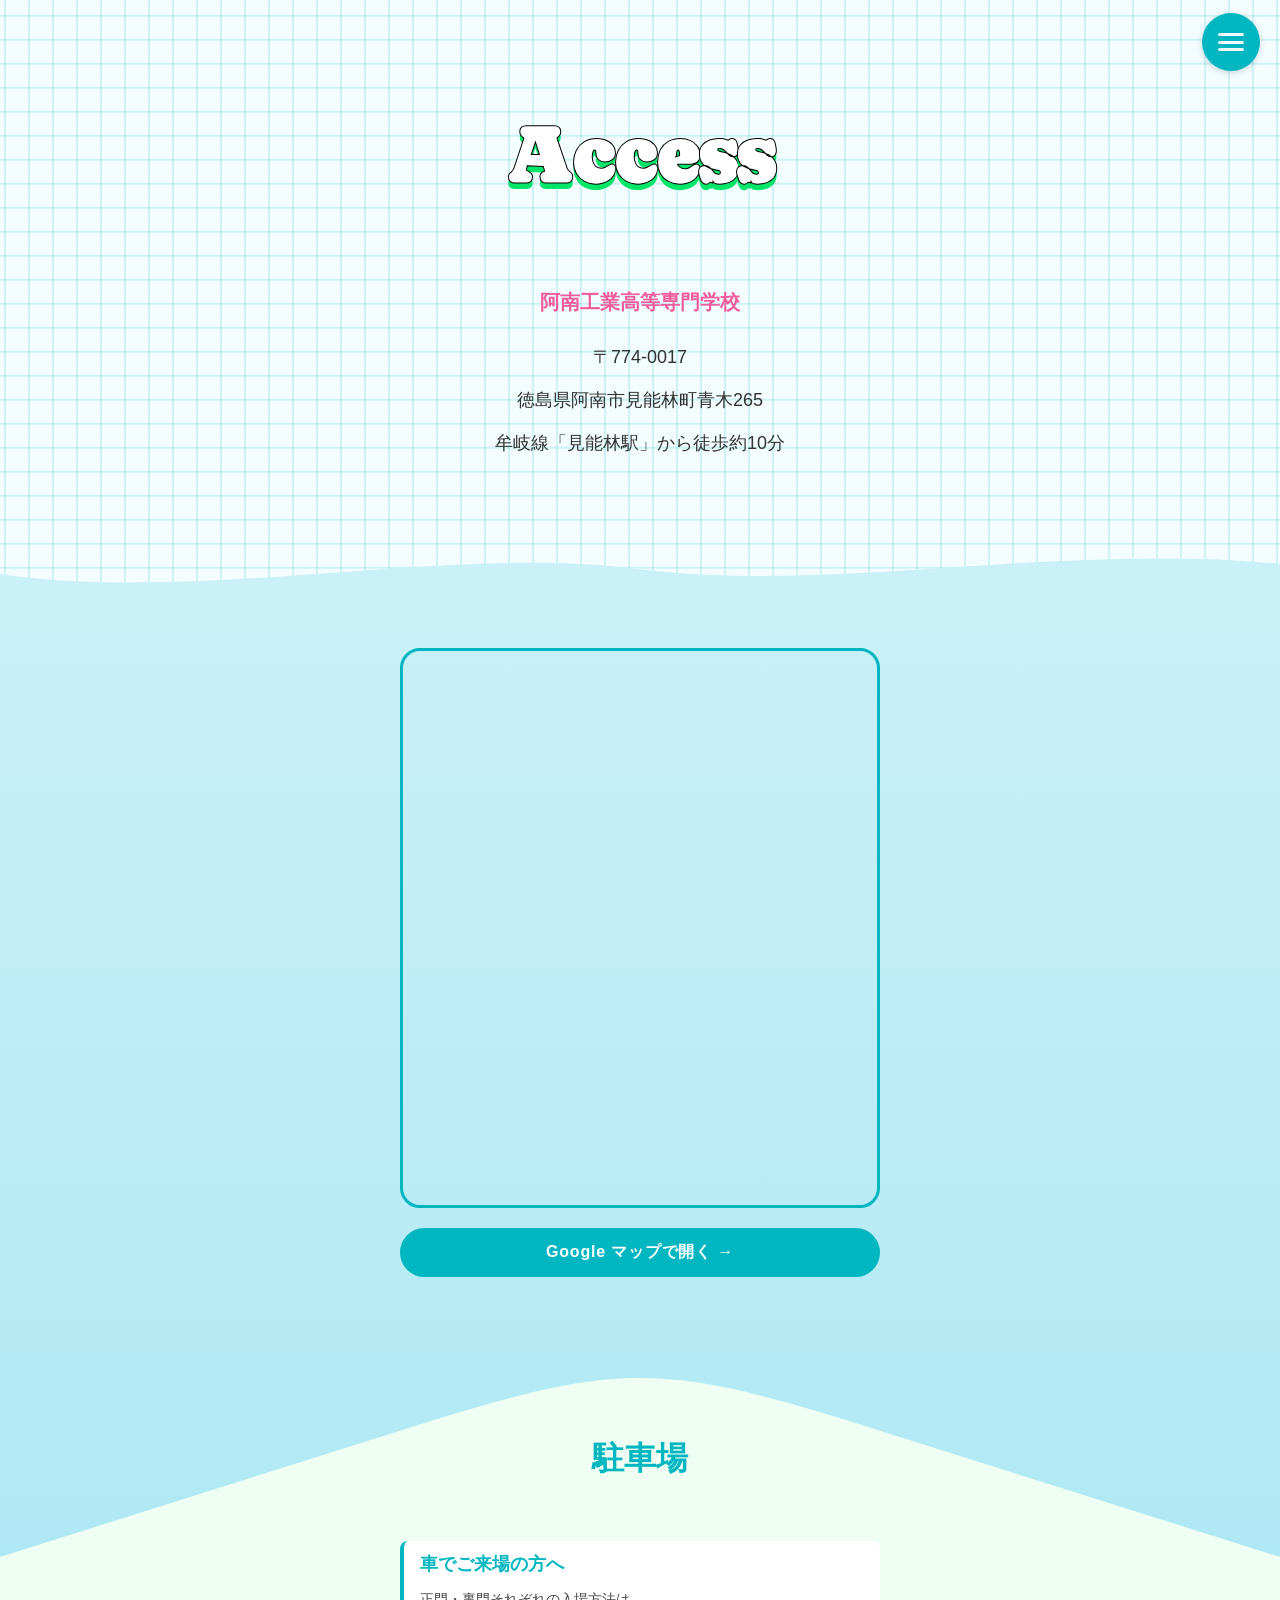
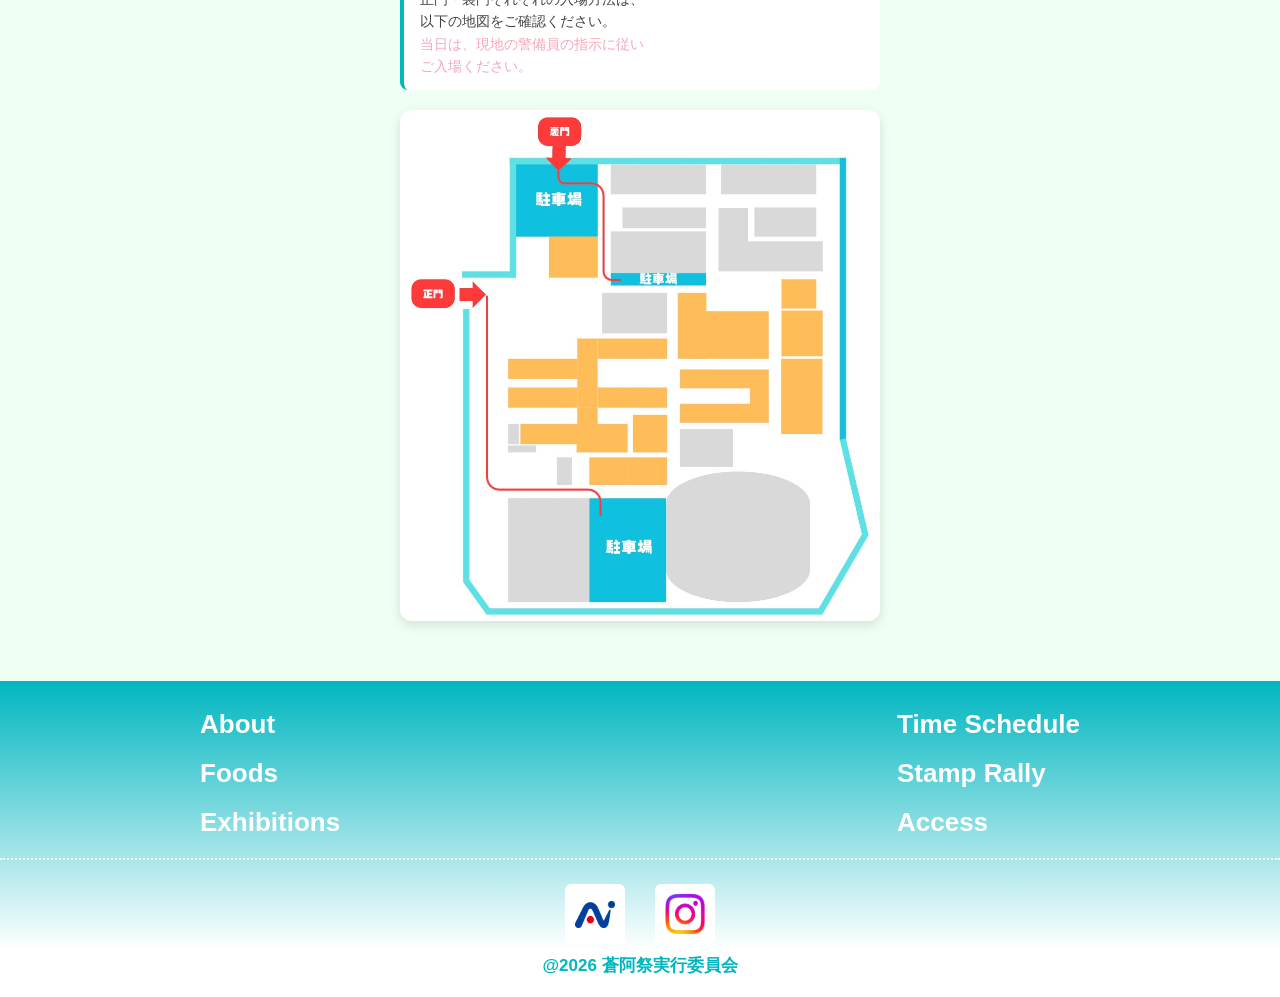
==== access.html @ f7ce31fc "「駐車場」の文字の下にある資格の位置を調整" ====
<DOCTYPE html>
    <html>

    <head>
        <meta charset="UTF-8">
        <meta name="viewport" content="width=device-width, initial-scale=1.0">
        <link rel="icon" href="images/favicon.ico" type="image/x-icon">
        <title>蒼阿祭2026</title>

        <meta property="og:title" content="蒼阿祭2026">
        <meta name="keywords" content="蒼阿祭, 蒼阿祭2026, そうあさい, そうあさい２０２６, Souasai,souasai2026,阿南高専文化祭,阿南高専高専祭">
        <meta name="description" content="蒼阿祭2026の公式ウェブサイト。イベントスケジュール、展示、模擬店の情報はこちら。">
        <link rel="stylesheet" href="style/main.css">
        <link rel="stylesheet" href="style/menu.css">
        <link rel="stylesheet" href="style/footer.css">
        <link rel="stylesheet" href="style/stamprally.css">

        <link rel="preconnect" href="https://fonts.googleapis.com">
        <link rel="preconnect" href="https://fonts.gstatic.com" crossorigin>
        <link href="https://fonts.googleapis.com/css2?family=Caprasimo&display=swap" rel="stylesheet">

        <link href="https://fonts.googleapis.com/css2?family=Caprasimo&display=swap" rel="stylesheet">

        <style>
            h1 {
                font-family: "Caprasimo", serif;
                font-size: 80px;
                color: #fff;
                -webkit-text-stroke: 1px #000;
                text-stroke: 1px #151515;
                text-shadow: 0 6px 0 #00E668;
                margin-top: 110px;
                /* 追加:固定ヘッダー(84px)の下に余白を作る */
                text-align: center;
                /* 追加:文字を中央揃えに */
            }

            @media (max-width: 768px) {
                h1 {
                    font-size: 50px;
                    /* スマホ用にフォントサイズを調整 */
                }
            }

            /* ===== アクセスセクション ===== */
            .access-section {
                max-width: 480px;
                margin: 0 auto 8px;
                padding: 0 16px;
                display: flex;
                flex-direction: column;
                align-items: stretch;
                gap: 20px;
            }

            /* info-cardの独自max-widthを上書き */
            .access-section .info-card {
                max-width: 100%;
                width: 100%;
                box-sizing: border-box;
            }

            .access-map-wrap {
                margin-top: 16px;
                width: 100%;
                height: 560px;
                border-radius: 20px;
                overflow: hidden;
                border: 3px solid #00B6C0;
                box-sizing: border-box;
            }

            .access-map-wrap iframe {
                display: block;
            }

            .access-map-btn {
                display: block;
                width: 100%;
                box-sizing: border-box;
                background: #00B6C0;
                color: #fff;
                font-weight: 700;
                font-size: 16px;
                padding: 14px 28px;
                border-radius: 999px;
                text-decoration: none;
                letter-spacing: 0.05em;
                text-align: center;
                transition: background 0.2s;
            }

            .access-map-btn:hover {
                background: #009aa3;
            }

            @media (max-width: 768px) {
                .access-map-wrap {
                margin-top: 16px;
                    height: 440px;
                }
                .access-section {
                    margin-bottom: 8px;
                }
                .access-wave-top {
                    top: -90px;
                    height: 120px;
                }
            }

            /* ===== 地図エリア 波＋背景セクション ===== */
            .access-map-section {
                position: relative;
                width: 100vw;
                margin-left: calc(50% - 50vw);
                margin-right: calc(50% - 50vw);
                background: linear-gradient(to bottom, #caf0f8, #ade8f4);
                padding: 28px 16px 300px;
                box-sizing: border-box;
            }

            .access-wave-top {
                position: absolute;
                top: -90px;
                left: 0;
                width: 100%;
                height: 120px;
                display: block;
            }

            .access-map-inner {
                max-width: 480px;
                margin: 0 auto;
                display: flex;
                flex-direction: column;
                gap: 20px;
                position: relative;
                z-index: 5;
                padding-bottom: 40px;
            }
            /* ===== 駐車場 山型セパレーター ===== */
            .access-parking-mountain {
                position: relative;
                margin-top: -300px;
                width: 100vw;
                margin-left: calc(50% - 50vw);
                margin-right: calc(50% - 50vw);
                height: 300px;
                z-index: 3;
                pointer-events: none;
            }
            .access-parking-mountain svg {
                width: 100%;
                height: 100%;
                display: block;
                position: relative;
                z-index: 1;
            }

            /* ===== 駐車場 背景エリア ===== */
            .access-parking-bg {
                position: relative;
                z-index: 4;
                width: 100vw;
                margin-left: calc(50% - 50vw);
                margin-right: calc(50% - 50vw);
                background: #f0fff4;
                margin-top: 0;
                padding: 0 16px 60px;
                box-sizing: border-box;
            }
            .access-parking-inner {
                max-width: 480px;
                margin: 0 auto;
                padding-top: 20px;
            }

            .parking-desc {
                background: #fff;
                border-left: 4px solid #00b6c0;
                border-radius: 8px;
                padding: 12px 16px;
                margin-bottom: 20px;
            }
            .parking-desc-lead {
                font-size: 18px;
                font-weight: 700;
                color: #00b6c0;
                margin: 0 0 12px;
                line-height: 1.3;
            }
            .parking-desc-body {
                font-size: 14px;
                color: #444;
                margin: 0;
                line-height: 1.6;
            }
            .parking-desc-notice {
                color: #f4a7b9;
            }
        </style>

    </head>

    <body class="dots grid">

        <header class="site-header" id="siteHeader">
            <div class="logo">Menu</div>
            <button class="hamburger-btn" id="menuBtn" aria-label="メニューを開く" aria-expanded="false">
                <span class="hamburger-icon">
                    <span></span><span></span><span></span>
                </span>
            </button>
        </header>

        <div class="menu-overlay" id="menuOverlay">
            <nav class="menu-list">
                <ul>
                    <li><a href="index.html">トップ</a></li>
                    <li><a href="index.html#about">蒼阿祭について</a></li>
                    <li><a href="food.html">売店</a></li>
                    <li><a href="exhibitions.html">展示・校内マップ</a></li>
                    <li><a href="timeschedule.html">タイムスケジュール</a></li>
                    <li><a href="stamprally.html">スタンプラリー</a></li>
                    <li><a href="access.html">交通アクセス</a></li>
                </ul>
            </nav>

            <div class="contact-card">
                <p class="contact-title">contact</p>
                <p class="contact-label">総務課連絡先:</p>
                <p class="contact-value">0884-23-7100</p>
                <p class="contact-label">住所：〒774-0017</p>
                <p class="contact-value">徳島県阿南市見能林町青木265</p>
            </div>
        </div>

        <h1>Access</h1>

        <section class="access-section">

            <div class="info-card">
                <div class="info-card-badge" style="font-size:20px;">阿南工業高等専門学校</div>
                <p class="info-card-text">
                    〒774-0017<br>
                    徳島県阿南市見能林町青木265<br>
                    牟岐線「見能林駅」から徒歩約10分
                </p>
            </div>

        </section>

        <div class="access-map-section">
            <svg class="access-wave-top" viewBox="0 0 375 120" preserveAspectRatio="none" aria-hidden="true" xmlns="http://www.w3.org/2000/svg">
                <!-- section 上端(y=90)以降を確実に埋める solid rect -->
                <rect x="0" y="88" width="375" height="32" fill="#caf0f8"/>
                <!-- 大きい波 -->
                <path d="M0,60 C60,90 130,30 187,55 C244,80 310,28 375,50 L375,120 L0,120 Z" fill="#caf0f8"/>
                <!-- 小さい奥の波（同系色で継ぎ目なし） -->
                <path d="M0,75 C80,55 160,85 230,68 C295,52 340,78 375,65 L375,120 L0,120 Z" fill="#caf0f8"/>
            </svg>
            <div class="access-map-inner">
                <div class="access-map-wrap">
                    <iframe
                        src="https://maps.google.com/maps?q=%E9%98%BF%E5%8D%97%E5%B7%A5%E6%A5%AD%E9%AB%98%E7%AD%89%E5%B0%82%E9%96%80%E5%AD%A6%E6%A0%A1&hl=ja&z=15&output=embed"
                        width="100%"
                        height="100%"
                        style="border:0;"
                        allowfullscreen=""
                        loading="lazy"
                        referrerpolicy="no-referrer-when-downgrade"
                        title="阿南工業高等専門学校 地図">
                    </iframe>
                </div>

                <a href="https://maps.google.com/maps?q=阿南工業高等専門学校"
                   target="_blank"
                   rel="noopener noreferrer"
                   class="access-map-btn">
                    Google マップで開く →
                </a>

            </div>
        </div>

        <!-- 山型セパレーター -->
        <div class="access-parking-mountain">
            <svg viewBox="0 0 375 300" preserveAspectRatio="none" xmlns="http://www.w3.org/2000/svg">
                <!-- 山の両サイドを青で塗り（青セクションの終わりをコーナーに合わせる） -->
                <!-- 緑の山 -->
                <path d="M0,240 L130,100 C180,48 195,48 245,100 L375,240 L375,300 L0,300 Z" fill="#f0fff4"/>
            </svg>
        </div>

        <!-- 駐車場マップエリア -->
        <div class="access-parking-bg">
            <div class="access-parking-inner">
                <h2 class="access-section-title" style="color:#00B6C0; margin-bottom:60px; font-size:2rem; font-weight:800; text-align:center; position:relative; margin-top:-200px;">駐車場</h2>
                <div class="parking-desc"><p class="parking-desc-lead">車でご来場の方へ</p><p class="parking-desc-body">正門・裏門それぞれの入場方法は、<br>以下の地図をご確認ください。<br><span class="parking-desc-notice">当日は、現地の警備員の指示に従い<br>ご入場ください。</span></p></div>
                <img src="images/maps/parking.svg" alt="駐車場"
                     style="width:100%; border-radius:12px; display:block; margin-top:4px; box-shadow: 0 4px 12px rgba(0,0,0,0.12);">
            </div>
        </div>


        <footer class="site-footer">
            <nav class="footer-links">
                <ul class="footer-links-col">
                    <li><a href="index.html">About</a></li>
                    <li><a href="food.html">Foods</a></li>
                    <li><a href="exhibitions.html">Exhibitions</a></li>
                </ul>
                <ul class="footer-links-col">
                    <li><a href="timeschedule.html">Time schedule</a></li>
                    <li><a href="stamprally.html">Stamp rally</a></li>
                    <li><a href="access.html">Access</a></li>

                </ul>
            </nav>

            <hr class="footer-divider">

            <div class="footer-logo">
                <div class="logo-box">
                    <a href="https://www.anan-nct.ac.jp/" target="_blank" rel="noopener noreferrer">
                        <img src="images/icons/anan-logo.webp" alt="阿南高専ロゴ">
                    </a>
                    <a href="https://www.instagram.com/nit.anancollege/" target="_blank" rel="noopener noreferrer">
                        <img src="images/icons/insta-icon.webp" alt="Instagram">
                    </a>
                </div>
            </div>

            <p class="footer-copyright">@2026 蒼阿祭実行委員会</p>
        </footer>


        <script>
            const menuBtn = document.getElementById('menuBtn');
            const menuOverlay = document.getElementById('menuOverlay');
            const siteHeader = document.getElementById('siteHeader');

            function toggleMenu() {
                const isOpen = menuOverlay.classList.toggle('is-open');
                siteHeader.classList.toggle('is-open', isOpen);
                menuBtn.setAttribute('aria-expanded', isOpen);
                document.body.style.overflow = isOpen ? 'hidden' : '';
            }

            menuBtn.addEventListener('click', toggleMenu);

            // メニュー項目をクリックしたら閉じる
            document.querySelectorAll('.menu-list a').forEach((link) => {
                link.addEventListener('click', () => {
                    if (menuOverlay.classList.contains('is-open')) toggleMenu();
                });
            });
        </script>
        <script src="https://cdnjs.cloudflare.com/ajax/libs/gsap/3.12.5/gsap.min.js"></script>
        <script src="scripts/h1-slide-anim.js"></script>
    </body>

    </html>
---- style/main.css ----
/* 全体フォント（index.htmlより） */
body {
    font-family: "Noto Sans JP", sans-serif;
}

/* ラッパー */
.wrapper {
    display: flex;
    justify-content: center;
    align-items: center;
    min-height: 100vh;
    padding: 0;
    box-sizing: border-box;
    width: 100vw;
}

/* イメージコンテナ */
.image-container {
    position: relative;
    width: 100vw;
    height: 0;
    padding-bottom: 143.90%;
}

.image-container img {
    position: absolute;
    top: 0;
    left: 0;
    width: 100%;
    height: 100%;
    object-fit: contain;
}

/* 背景のドット柄 */
.dots {
    background-color: #f3fdff;
    background-image: repeating-linear-gradient(
        45deg,
        rgba(0,182,192,0.12) 0px,
        rgba(0,182,192,0.12) 1.5px,
        transparent 1.5px,
        transparent 20px
    );
}

/* index.html 専用：グリッド背景 */
.dots.grid {
    background-image:
        linear-gradient(rgba(0,182,192,0.15) 2px, transparent 2px),
        linear-gradient(90deg, rgba(0,182,192,0.15) 2px, transparent 2px);
    background-size: 24px 24px;
    background-position: center center;
}

/* ===== ヒーローセクション（main2.cssより） ===== */
.hero {
    width: 100%;
    padding: 0;
}

.hero-card {
    width: 100%;
    margin: 0;
    overflow: hidden;
    background: #fff;
}

.hero-image {
    background: #f7f7f7;
    line-height: 0;
}

.hero-image img {
    display: block;
    width: 100%;
    height: auto;
    object-fit: contain;
    margin: 0 auto;
}

/* ===== 流れる文字（main2.cssより） ===== */
.ticker {
    overflow: hidden;
    color: #fff;
    background: #00b6c0;
    font-weight: 700;
    line-height: 1.4;
    white-space: nowrap;
}

.ticker-track {
    display: flex;
    width: max-content;
    animation: ticker-scroll 24s linear infinite;
}

.ticker-track span {
    display: block;
    padding: 12px 3rem;
}

@keyframes ticker-scroll {
    from {
        transform: translateX(0);
    }

    to {
        transform: translateX(-50%);
    }
}

@media (max-width: 768px) {
    .ticker-track span {
        font-size: 0.5rem;
        padding: 10px 2rem;
    }
}

@media (prefers-reduced-motion: reduce) {
    .ticker-track {
        animation: none;
    }
}

/* ===== 黄色いスペース（index.htmlより） ===== */
.about-section {
    width: 480px;
    max-width: 100%;
    margin: 28px auto 0;
    background-color: #F5C800;
    border-radius: 50% 50% 0 0 / 200px 200px 0 0;
    padding: 100px 24px 40px;
    text-align: center;
    box-sizing: border-box;
}

.about-heading {
    font-size: 40px;
    font-weight: 800;
    /* ExtraBold */
    color: #1B3BCD;
    margin: 0 0 20px;
}

.about-sub {
    font-size: 16px;
    font-weight: bold;
    line-height: 1.8;
    margin: 0 0 20px;
}

.about-body {
    font-size: 14px;
    line-height: 1.9;
    text-align: center;
    margin: 0 0 24px;
}

.about-img img {
    width: 100%;
    max-width: 400px;
    border-radius: 8px;
    margin-bottom: 24px;
}

.download-link {
    display: block;
    font-size: 16px;
    font-weight: bold;
    color: #1B2A6B;
    text-decoration: underline;
    padding: 12px 0;
}
.download-btn {
    display: inline-flex;
    align-items: center;
    gap: 8px;
    background: #1B2A6B;
    color: #fff;
    font-size: 15px;
    font-weight: bold;
    text-decoration: none;
    padding: 12px 28px;
    border-radius: 50px;
    margin-top: 16px;
    transition: background 0.2s, transform 0.15s;
}
.download-btn:hover {
    background: #00b6c0;
    transform: translateY(-2px);
}
.download-btn:active {
    transform: translateY(0);
}


@media (max-width: 768px) {
    .about-section {
        width: 90%;
        border-radius: 50% 50% 0 0 / 175px 175px 0 0;
        padding: 100px 24px 40px;
    }

    .about-img img {
        max-width: 85%;
    }
}

/* ===== ページカード（main2.cssより） ===== */
.page-cards {
    display: grid;
    gap: 18px;
    width: 480px;
    max-width: 92%;
    margin: 30px auto 10px;
}

.page-card {
    position: relative;
    display: flex;
    min-height: 180px;
    flex-direction: column;
    align-items: center;
    justify-content: center;
    overflow: hidden;
    padding: 18px;
    color: #fff;
    background-image: linear-gradient(rgba(17, 31, 42, 0.62), rgba(17, 31, 42, 0.62)), url("../images/hyoushi/all.webp");
    background-position: center, center 70%;
    background-size: cover, cover;
    background-repeat: no-repeat;
    background-color: transparent;
    border: 2px solid #00b6c0;
    border-radius: 24px;
    box-shadow: 0 4px 8px rgba(0, 0, 0, 0.2);
    text-align: center;
    text-decoration: none;
    transition: transform 0.2s ease, filter 0.2s ease, box-shadow 0.2s ease;
}

.page-card:hover,
.page-card:focus-visible {
    filter: brightness(1.12);
    transform: translateY(-2px);
    box-shadow: 0 8px 24px rgba(0, 182, 192, 0.5);
}

.page-card:focus-visible {
    outline: 3px solid #ffd400;
    outline-offset: 3px;
}

.page-card-title {
    font-family: "Caprasimo", Georgia, serif;
    font-size: clamp(1.55rem, 6vw, 2.4rem);
    font-weight: 400;
    text-shadow: 0 2px 2px rgba(0, 0, 0, 0.45);
}

.page-card-line {
    width: min(90%, 420px);
    margin: 8px 0 7px;
    border-top: 1px solid rgba(255, 255, 255, 0.9);
}

.page-card-subtitle {
    font-size: 0.95rem;
}

/* ===== ページ読み込みアニメーション ===== */
@keyframes fadeSlideUp {
    from {
        opacity: 0;
        transform: translateY(120px) scale(0.82);
    }

    to {
        opacity: 1;
        transform: translateY(0) scale(1);
    }
}

.anim-fade-up {
    opacity: 0;
    animation: fadeSlideUp 0.8s cubic-bezier(0.16, 1, 0.3, 1) forwards;
    animation-delay: var(--anim-delay, 0s);
}

/* ===== スクロールアニメーション（page-card） ===== */
.scroll-card {
    opacity: 0;
    transform: translateY(60px) scale(0.92);
    transition:
        opacity 1.1s cubic-bezier(0.16, 1, 0.3, 1),
        transform 1.1s cubic-bezier(0.16, 1, 0.3, 1);
    transition-delay: var(--card-delay, 0s);
}

.scroll-card.is-visible {
    opacity: 1;
    transform: translateY(0) scale(1);
}

@media (max-width: 768px) {
    .wrapper {
        align-items: flex-start;
        min-height: auto;
        padding-top: 5px;
    }

    .image-container {
        width: 100vw;
    }

    .dots {
        background-image: repeating-linear-gradient(
            45deg,
            rgba(0,182,192,0.12) 0px,
            rgba(0,182,192,0.12) 1.5px,
            transparent 1.5px,
            transparent 20px
        );
    }
}

/* ===== 表紙イラスト（all.webp と同じ比率で全幅表示） ===== */
.hyoushi-hero {
    position: relative;
    width: 100%;
    aspect-ratio: 2894 / 4093;
    overflow: hidden;
    background: #d7ebe4;
    line-height: 0;
}

/* 背景も人物も同じキャンバス。枠の比率が絵と一致するので、終了時は all.webp と同じ構図になる */
.hyoushi-bg,
.hyoushi-layer,
.hyoushi-foods {
    position: absolute;
    inset: 0;
    width: 100%;
    height: 100%;
    object-fit: fill;
}

/* 校舎は暗めの寄りから、人物よりずっとゆっくり明るく等倍へ戻る */
.hyoushi-bg {
    opacity: 0;
    transform: scale(1.08);
    transform-origin: center 30%;
    filter: brightness(0.6);
    animation: hyoushi-bg-in 4s cubic-bezier(0.22, 1, 0.36, 1) forwards;
}

.hyoushi-layer {
    opacity: 0;
    transform: translateY(var(--from-y)) scale(var(--from-s));
    animation: hyoushi-arrive var(--arrive) cubic-bezier(0.19, 1, 0.22, 1) forwards;
    animation-delay: var(--hyoushi-delay, 0.2s);
}

.hyoushi-layer[data-depth="back"] {
    --from-y: 5%;
    --from-s: 0.96;
    --arrive: 0.55s;
}

.hyoushi-layer[data-depth="front"] {
    --from-y: 14%;
    --from-s: 1.06;
    --arrive: 0.5s;
}

@keyframes hyoushi-bg-in {
    to {
        opacity: 1;
        transform: scale(1);
        filter: brightness(1);
    }
}

@keyframes hyoushi-arrive {
    from {
        opacity: 0;
        transform: translateY(var(--from-y)) scale(var(--from-s));
    }

    to {
        opacity: 1;
        transform: translateY(0) scale(1);
    }
}

/* 最後の人が残っているあいだに食べ物を出し、そのあとロゴを叩きつける */
.hyoushi-foods {
    z-index: 2;
    opacity: 0;
    animation: hyoushi-foods-in 0.85s cubic-bezier(0.22, 1, 0.36, 1) 1.25s forwards;
    pointer-events: none;
}

@keyframes hyoushi-foods-in {
    to {
        opacity: 1;
    }
}

.hyoushi-logo {
    position: absolute;
    z-index: 3;
    top: 20%;
    left: 50%;
    width: min(72%, 520px);
    height: auto;
    opacity: 0;
    transform: translateX(-50%) translateY(-70%) scale(1.55);
    transform-origin: center bottom;
    filter: drop-shadow(0 28px 16px rgba(0, 0, 0, 0.15));
    animation: hyoushi-logo-slam 0.42s cubic-bezier(0.2, 0.75, 0.2, 1) 2.7s forwards;
    pointer-events: none;
}

@keyframes hyoushi-logo-slam {
    0% {
        opacity: 0;
        transform: translateX(-50%) translateY(-70%) scale(1.55);
        filter: drop-shadow(0 28px 16px rgba(0, 0, 0, 0.15));
    }

    14% {
        opacity: 1;
    }

    62% {
        opacity: 1;
        transform: translateX(-50%) translateY(2%) scale(0.94);
        filter: drop-shadow(0 2px 4px rgba(0, 0, 0, 0.35));
    }

    80% {
        transform: translateX(-50%) translateY(0) scale(1.02);
        filter: drop-shadow(0 6px 12px rgba(0, 0, 0, 0.18));
    }

    100% {
        opacity: 1;
        transform: translateX(-50%) translateY(0) scale(1);
        filter: drop-shadow(0 4px 10px rgba(0, 0, 0, 0.12));
    }
}

@media (prefers-reduced-motion: reduce) {
    .hyoushi-bg,
    .hyoushi-layer,
    .hyoushi-foods,
    .hyoushi-logo {
        animation: none;
        opacity: 1;
        transform: none;
        filter: none;
    }

    .hyoushi-logo {
        transform: translateX(-50%);
        filter: drop-shadow(0 4px 10px rgba(0, 0, 0, 0.12));
    }
}
---- style/menu.css ----
:root {
    --teal: #00B6C0;
    --cream: #faf3d9;
  }

  * { box-sizing: border-box; }

  body {
    margin: 0;
    font-family: "Noto Sans JP", sans-serif;
  }

  /* ===== ヘッダー(通常時は透明、メニューを開いたときだけ白帯+ロゴが出る) ===== */
  .site-header {
    position: fixed;
    top: 0; left: 0; right: 0;
    height: 84px;
    background: transparent;
    display: flex;
    align-items: center;
    justify-content: space-between;
    padding: 0 20px;
    z-index: 200;
    box-shadow: none;
    transition: background-color 0.3s ease, box-shadow 0.3s ease;
    pointer-events: none; 
  }

  .site-header.is-open {
    background-color: #f3fdff;
    background-image:
        linear-gradient(rgba(0,182,192,0.15) 2px, transparent 2px),
        linear-gradient(90deg, rgba(0,182,192,0.15) 2px, transparent 2px);
    background-size: 24px 24px;
    background-position: center center;
    box-shadow: 0 2px 4px rgba(0,0,0,0.08);
  }

  .logo {
    font-family: "Caprasimo", serif;
    font-weight: 400;
    font-style: normal;
    font-size: 32px;
    color: var(--teal);
    letter-spacing: 1px;
    opacity: 0;
    transition: opacity 0.3s ease;
  }

  .site-header.is-open .logo {
    opacity: 1;
  }

  .hamburger-btn {
    width: 58px;
    height: 58px;
    border-radius: 50%;
    background-color: var(--teal);
    border: none;
    cursor: pointer;
    display: flex;
    align-items: center;
    justify-content: center;
    box-shadow: 0 2px 6px rgba(0,0,0,0.15);
    padding: 0;
    flex-shrink: 0;
    pointer-events: auto; 
  }

  .hamburger-icon {
    position: relative;
    width: 26px;
    height: 18px;
  }
  .hamburger-icon span {
    position: absolute;
    left: 0;
    width: 100%;
    height: 3px;
    border-radius: 2px;
    background-color: #f3fdff;
    background-image:
        linear-gradient(rgba(0,182,192,0.15) 2px, transparent 2px),
        linear-gradient(90deg, rgba(0,182,192,0.15) 2px, transparent 2px);
    background-size: 24px 24px;
    background-position: center center;
  }
  .hamburger-icon span {
    transition: transform 0.3s ease, opacity 0.3s ease, top 0.3s ease;
  }
  .hamburger-icon span:nth-child(1) { top: 0; }
  .hamburger-icon span:nth-child(2) { top: 7.5px; }
  .hamburger-icon span:nth-child(3) { top: 15px; }

  /* メニューオープン時に × へ変形 */
  .site-header.is-open .hamburger-icon span:nth-child(1) {
    top: 7.5px;
    transform: rotate(45deg);
  }
  .site-header.is-open .hamburger-icon span:nth-child(2) {
    opacity: 0;
    transform: scaleX(0);
  }
  .site-header.is-open .hamburger-icon span:nth-child(3) {
    top: 7.5px;
    transform: rotate(-45deg);
  }

  /* ===== 全画面オーバーレイメニュー ===== */
  .menu-overlay {
    position: fixed;
    top: 84px;
    left: 0;
    right: 0;
    bottom: 0;
    background: var(--teal);
    z-index: 150;
    display: flex;
    flex-direction: column;
    overflow-y: auto;
    padding: 20px 24px 32px;

    opacity: 0;
    visibility: hidden;
    transform: translateY(-12px);
    transition: opacity 0.3s ease, transform 0.3s ease, visibility 0.3s;
  }

  .menu-overlay.is-open {
    opacity: 1;
    visibility: visible;
    transform: translateY(0);
  }

  .menu-list ul {
    list-style: none;
    margin: 0;
    padding: 0;
  }

  .menu-list li {
    border-bottom: 2px dashed rgba(255,255,255,0.65);
  }

  .menu-list li a {
    display: block;
    padding: 22px 8px;
    text-align: center;
    color: #fff;
    font-weight: 700;
    font-size: 20px;
    text-decoration: none;
  }

  /* ===== お問い合わせカード(チケット風の左端) ===== */
  .contact-card {
    --corner: 20px; /* 角のくり抜き半径 */
    margin-top: 28px;
    background: var(--cream);
    padding: 20px 55px; /* 点線(両サイドから33px)+間隔22px = 55px */
    position: relative;
    color: #333;
    flex-shrink: 0;

    -webkit-mask-image:
      radial-gradient(circle var(--corner) at 0 0, transparent 99%, #000 100%),
      radial-gradient(circle var(--corner) at 100% 0, transparent 99%, #000 100%),
      radial-gradient(circle var(--corner) at 0 100%, transparent 99%, #000 100%),
      radial-gradient(circle var(--corner) at 100% 100%, transparent 99%, #000 100%);
    -webkit-mask-size: 50% 50%;
    -webkit-mask-repeat: no-repeat;
    -webkit-mask-position: top left, top right, bottom left, bottom right;
    mask-image:
      radial-gradient(circle var(--corner) at 0 0, transparent 99%, #000 100%),
      radial-gradient(circle var(--corner) at 100% 0, transparent 99%, #000 100%),
      radial-gradient(circle var(--corner) at 0 100%, transparent 99%, #000 100%),
      radial-gradient(circle var(--corner) at 100% 100%, transparent 99%, #000 100%);
    mask-size: 50% 50%;
    mask-repeat: no-repeat;
    mask-position: top left, top right, bottom left, bottom right;
  }

  /* 左右それぞれ、端から33pxの位置に縦の点線 */
  .contact-card::before,
  .contact-card::after {
    content: "";
    position: absolute;
    top: 20px;
    bottom: 20px;
    border-left: 2px dotted #999;
  }

  .contact-card::before {
    left: 33px;
  }

  .contact-card::after {
    right: 33px;
  }

  .contact-title {
    font-weight: 700;
    margin: 0 0 8px;
  }

  .contact-label {
    font-weight: 700;
    margin: 12px 0 2px;
  }

  .contact-value {
    margin: 0;
  }
  /* ===== デモ用の本文(オーバーレイの下にあるという体) ===== */
  .page-content {
    padding: 110px 24px 40px;
    color: #64748b;
    line-height: 1.8;
  }
---- style/footer.css ----
/* ===== フッター(画面下に固定) ===== */
.site-footer {
  background: linear-gradient(to bottom, #00b6c0, #ffffff 85%);
  margin-top: 60px;
  padding: 28px 0px 20px;
}

.footer-links {
  display: flex;
  justify-content: space-between;
  margin: 0 auto;
  padding: 0 200px;
}

.footer-links-col {
  list-style: none;
  margin: 0;
  padding: 0;
}

.footer-links-col li {
  margin-bottom: 18px;
}

.footer-links-col li:last-child {
  margin-bottom: 0;
}

.footer-links-col a {
  display: inline-block;
  color: #fff;
  font-weight: 700;
  font-size: 26px;
  text-decoration: none;
  line-height: 1.2;
  text-transform: capitalize;
}

.footer-divider {
  border: none;
  border-top: 2px dotted #fff;
  max-width: 1300px;
  margin: 20px auto 24px;
  
}

.footer-logo {
  display: flex;
  justify-content: center;
  margin-bottom: 10px;
}

.footer-logo .logo-box {
  display: flex;
  align-items: center;
  gap: 30px;
}

.footer-logo .logo-box a {
  display: flex;
  align-items: center;
  justify-content: center;
  width: 60px;
  height: 60px;
  background: #fff;
  border-radius: 6px;
  flex-shrink: 0;
}

.footer-logo .logo-box a:first-child {
  width: 60px;
  padding: 0;
}

.footer-logo img {
  width: 40px;
  height: 40px;
  display: block;
}

.footer-logo a:first-child img {
  width: 40px;
  height: 40px;
  object-fit: contain;
}

.footer-copyright {
  text-align: center;
  color: #00b6c0;
  font-weight: 700;
  font-size: 17px;
  margin: 0;
}
@media (max-width: 768px) {
  .site-footer {
    height: 270px;
    padding: 16px 20px 12px;   
  }

  .footer-links {
    padding: 0 45px;   
    padding-bottom: 12px;
  }

  .footer-links-col a {
    font-size: 18px;
  }

  .footer-links-col li {
    margin-bottom: 10px;
  }

  .footer-divider {
    margin: 10px auto 12px;
  }

  .footer-logo {
    margin-top: 15px;
    margin-bottom: 10px;
  }

  .footer-logo .logo-box {
    gap: 20px;
  }

  .footer-logo .logo-box a {
    width: 44px;
    height: 44px;
  }

  .footer-logo .logo-box a:first-child {
    width: 44px;
    padding: 0;
  }

  .footer-logo img {
    width: 30px;
    height: 30px;
  }

  .footer-logo a:first-child img {
    width: 30px;
    height: 30px;
    object-fit: contain;
  }

  .footer-copyright {
    font-size: 13px;
  }
}
---- style/stamprally.css ----
.info-card {
  max-width: 480px;
  margin: 0 auto;
  border-radius: 24px;
  padding: 32px 28px 130px;
  text-align: center;
  position: relative;
  z-index: 1;
}

.info-card-badge {
  display: inline-block;
  color: #f05d9d;
  font-weight: 700;
  font-size: 32px;
  margin-bottom: 20px;
}

.info-card-text {
  margin: 0;
  color: #333;
  font-size: 18px;
  line-height: 2.4;
}

/* ----- 地点ページ(stamp.html) ----- */
.stamp-welcome-page {
  min-height: 100vh;
  padding: 110px 24px 60px; /* 固定ヘッダー(84px)の下に余白 */
  display: flex;
  flex-direction: column;
  align-items: center;
  text-align: center;
}

.stamp-welcome-card {
  width: 100%;
  max-width: 480px;
  background: #fff;
  border-radius: 24px;
  padding: 40px 28px 32px;
  display: flex;
  flex-direction: column;
  align-items: center;
  box-shadow: 0 4px 16px rgba(0, 0, 0, 0.08);
}


.stamp-station-title {
  margin: 0 0 24px;
}

.stamp-station-icon {
  width: 140px;
  height: 140px;
  object-fit: contain;
  margin: 0 0 24px;
}


.stamp-welcome-text {
  color: #333;
  font-size: 18px;
  margin: 0 0 32px;
}

.stamp-get-btn {
  display: block;
  width: 100%;
  max-width: 320px;
  height: 64px;
  border: none;
  border-radius: 32px;
  background-color: #00B6C0;
  color: #fff;
  font-weight: 700;
  font-size: 18px;
  cursor: pointer;
  box-shadow: 0 4px 10px rgba(0, 0, 0, 0.15);
}

.stamp-message {
  color: #555;
  font-size: 16px;
  line-height: 2.4;
}

/* ----- スタンプカードページ(stamp-card.html) ----- */
.stamp-card-page {
  padding: 0px 24px 0px;
}

/* 外側の黒枠+水色+ドット枠 */
.stamp-teal-rect {
  position: relative;
  display: flow-root;
  width: 100vw;
  margin-left: calc(50% - 50vw);
  margin-right: calc(50% - 50vw);
  margin-top: 30px;
  padding-bottom: 40px;
  background: #B0E8EB;
  z-index: 2;
}

/* フッターの余白を消す（exhibitionsと同様） */
.stamp-card-page ~ footer.site-footer {
  margin-top: 0;
}

.stamp-teal-wave-top {
  position: absolute;
  top: -60px;
  left: 0;
  width: 100%;
  height: 64px;
  display: block;
  pointer-events: none;
}

.stamp-grid-frame {
  position: relative;
  max-width: 480px;
  margin: 0 auto;
  padding: 28px 20px;
  overflow: hidden;
}


.stamp-grid {
  position: relative;
  z-index: 1;
  display: grid;
  grid-template-columns: repeat(2, 1fr);
  gap: 18px;
}

.stamp-slot {
  position: relative;
  background: #fff;
  border-radius: 20px;
  padding: 16px 8px 14px;
  display: flex;
  flex-direction: column;
  align-items: center;
  gap: 10px;
  overflow: hidden;
}

/* 上側のグレー丸(スタンプを押す前のプレースホルダー) */
.stamp-slot-circle {
  position: relative;
  width: 100%;
  aspect-ratio: 1 / 1;
  border-radius: 50%;
  background: #e8e8e8;
}

/* スタンプ画像。グレー丸の上に重ねて表示する */
.stamp-icon {
  position: absolute;
  inset: 0;
  width: 100%;
  height: 100%;
  object-fit: contain;
  padding: 8%;
  opacity: 0; /* 押すまでは非表示 */
}

.stamp-slot.is-collected .stamp-icon {
  opacity: 1; /* 押したらグレー丸の上に表示 */
}

.stamp-slot.is-collected .stamp-slot-circle {
  background: transparent; /* スタンプ済みはグレー背景を消す */
}

.stamp-slot-label {
  font-weight: 700;
  font-size: 15px;
  color: #333;
  text-align: center;
}

.stamp-progress-text {
  text-align: center;
  color: #333;
  font-weight: 700;
  font-size: 17px;
  margin: 0;
}

.stamp-slot--snack {
  grid-column: span 2;
}

.stamp-slot--snack[hidden] {
  display: none;
}


@media (max-width: 768px) {
  .info-card {
    width: 90%;
    padding: 19px 20px 70px;
  }

  .info-card-badge {
    font-size: 30px;
    padding: 15px 24px;
  }

  .info-card-text {
    font-size: 20px;
    line-height: 2.4;
  }

  .stamp-station-title {
    font-size: 25px;
  }

  .stamp-welcome-text {
    font-size: 16px;
  }
}
/* フッター上余白をリセット */
.site-footer {
  margin-top: 0;
}

/* 右下の装飾丸 */
.stamp-deco-circle-wrap {
  position: absolute;
  right: 0;
  bottom: 0;
  width: 280px;
  height: 280px;
  overflow: hidden;
  pointer-events: none;
}

.stamp-deco-circle {
  position: absolute;
  left: 0;
  top: 0;
  width: 600px;
  height: 600px;
  border-radius: 50%;
  background: #FFFAC4;
  opacity: 0.5;
}
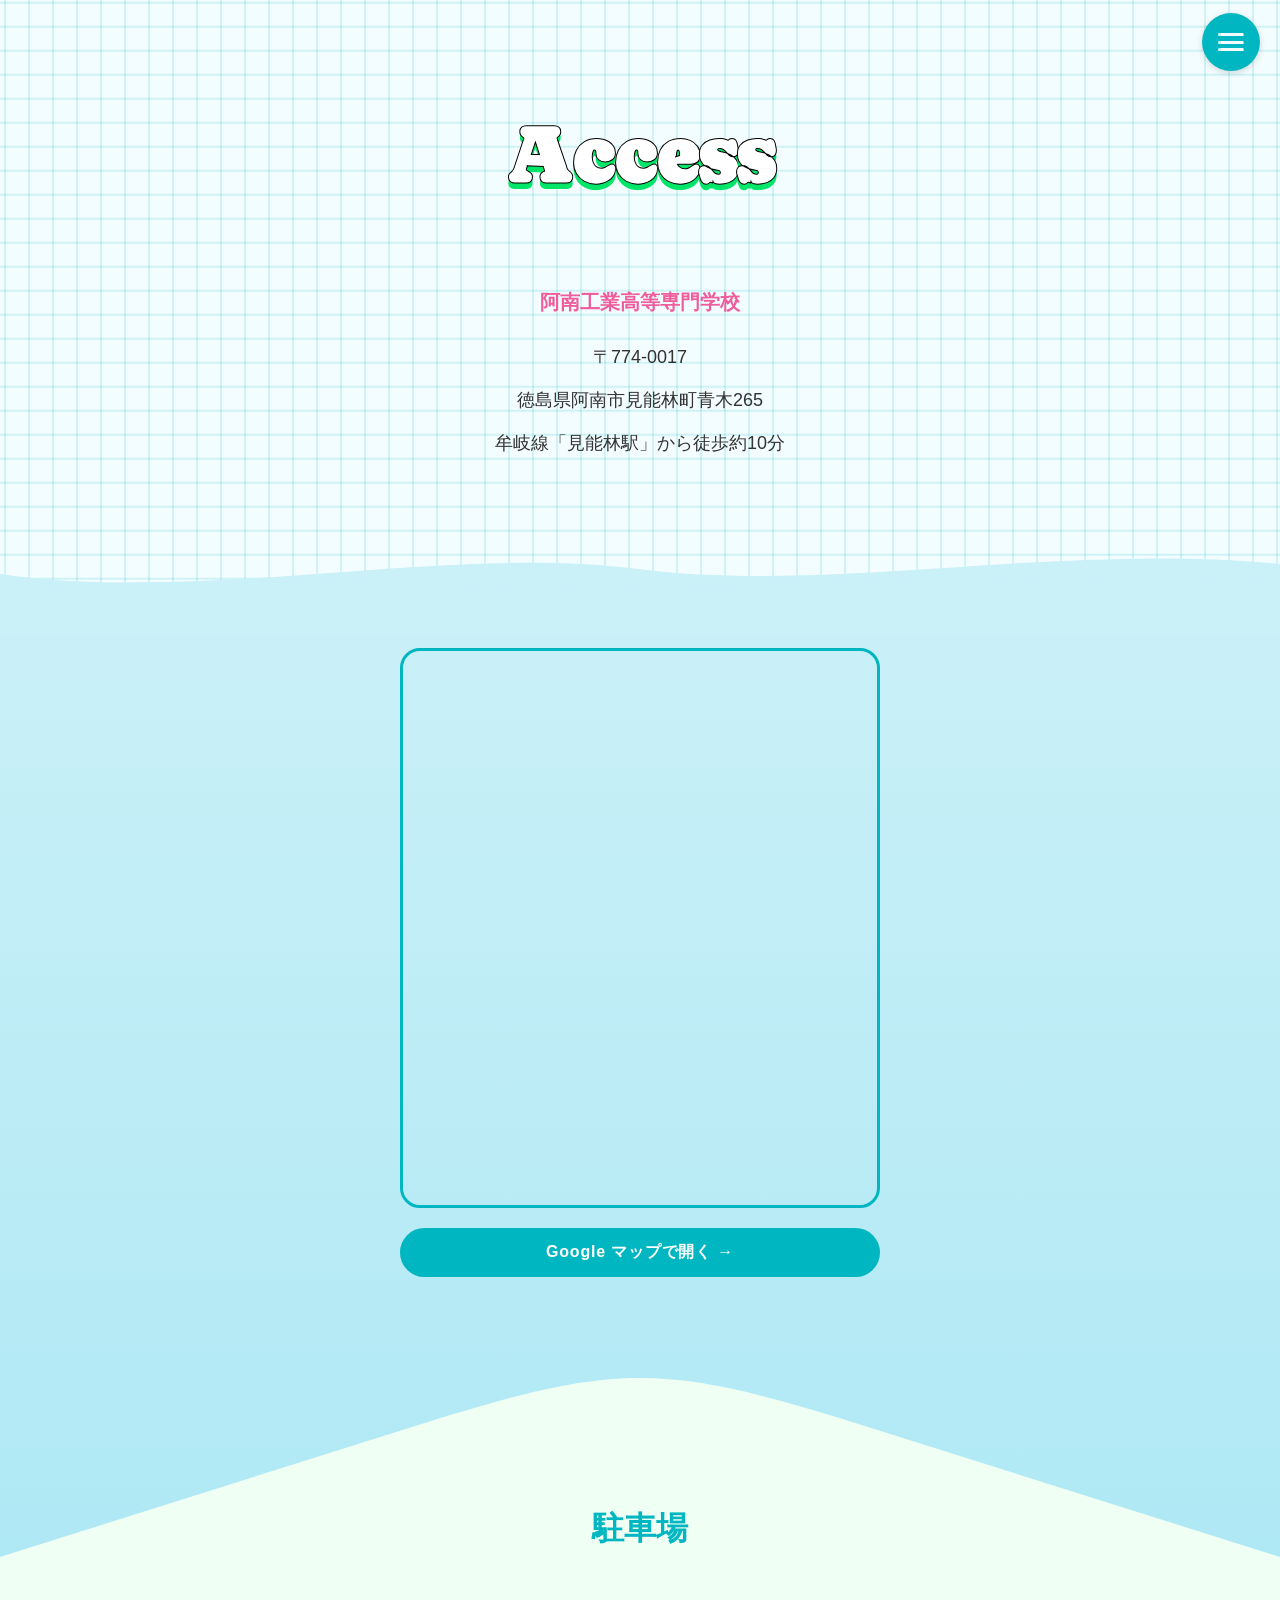
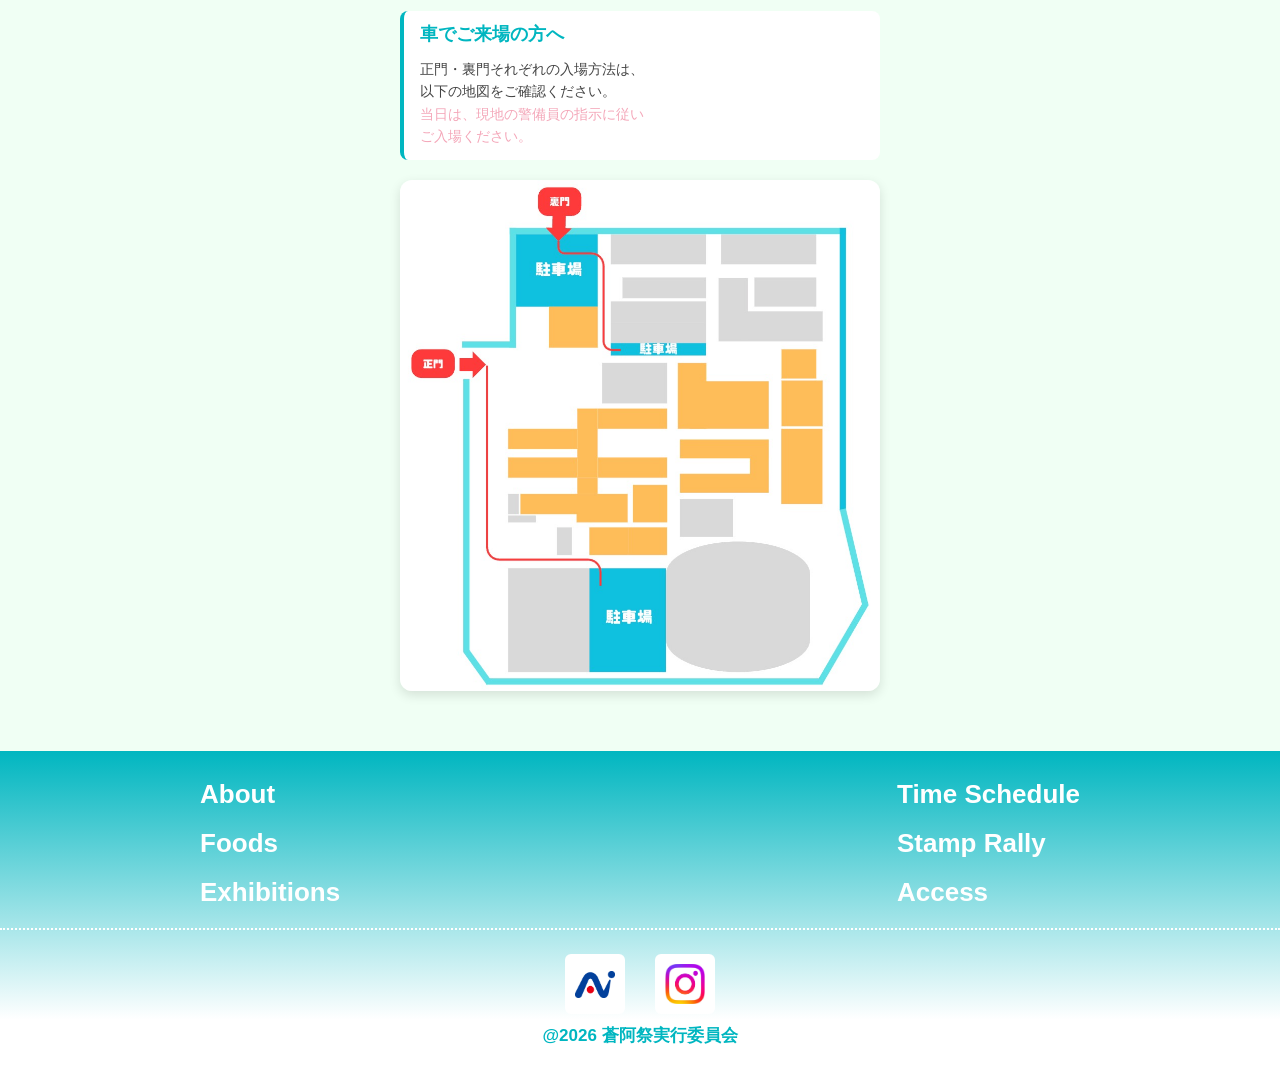
==== commit 6ded4915: "駐車場の文字調整" ====
--- a/access.html
+++ b/access.html
@@ -172,7 +172,7 @@
             .access-parking-inner {
                 max-width: 480px;
                 margin: 0 auto;
-                padding-top: 20px;
+                padding-top: 90px;
             }
 
             .parking-desc {
--- a/style/stamprally.css
+++ b/style/stamprally.css
@@ -183,6 +183,8 @@
 }
 
 .stamp-progress-text {
+  position: relative;
+  z-index: 10;
   text-align: center;
   color: #333;
   font-weight: 700;
@@ -249,3 +251,78 @@
   background: #FFFAC4;
   opacity: 0.5;
 }
+
+/* ===== コンプリートモーダル ===== */
+.stamp-complete-overlay {
+  position: fixed;
+  inset: 0;
+  background: rgba(0, 0, 0, 0.55);
+  display: flex;
+  align-items: center;
+  justify-content: center;
+  z-index: 1000;
+  padding: 24px;
+}
+
+.stamp-complete-overlay[hidden] {
+  display: none;
+}
+
+.stamp-complete-modal {
+  background: #fff;
+  border-radius: 28px;
+  padding: 40px 32px 36px;
+  text-align: center;
+  max-width: 340px;
+  width: 100%;
+  box-shadow: 0 8px 32px rgba(0, 0, 0, 0.2);
+  animation: stamp-complete-pop 0.35s cubic-bezier(0.34, 1.56, 0.64, 1) both;
+}
+
+@keyframes stamp-complete-pop {
+  from { transform: scale(0.7); opacity: 0; }
+  to   { transform: scale(1);   opacity: 1; }
+}
+
+.stamp-complete-confetti {
+  font-size: 52px;
+  line-height: 1;
+  margin-bottom: 12px;
+}
+
+.stamp-complete-title {
+  font-size: 28px;
+  font-weight: 900;
+  color: #f05d9d;
+  margin: 0 0 16px;
+}
+
+.stamp-complete-msg {
+  font-size: 18px;
+  font-weight: 700;
+  color: #333;
+  line-height: 1.8;
+  margin: 0 0 12px;
+}
+
+.stamp-complete-hint {
+  font-size: 14px;
+  color: #00B6C0;
+  font-weight: 700;
+  margin: 0 0 28px;
+}
+
+.stamp-complete-close {
+  background: #f05d9d;
+  color: #fff;
+  border: none;
+  border-radius: 999px;
+  padding: 12px 40px;
+  font-size: 16px;
+  font-weight: 700;
+  cursor: pointer;
+}
+
+.stamp-complete-close:hover {
+  background: #d94b8a;
+}
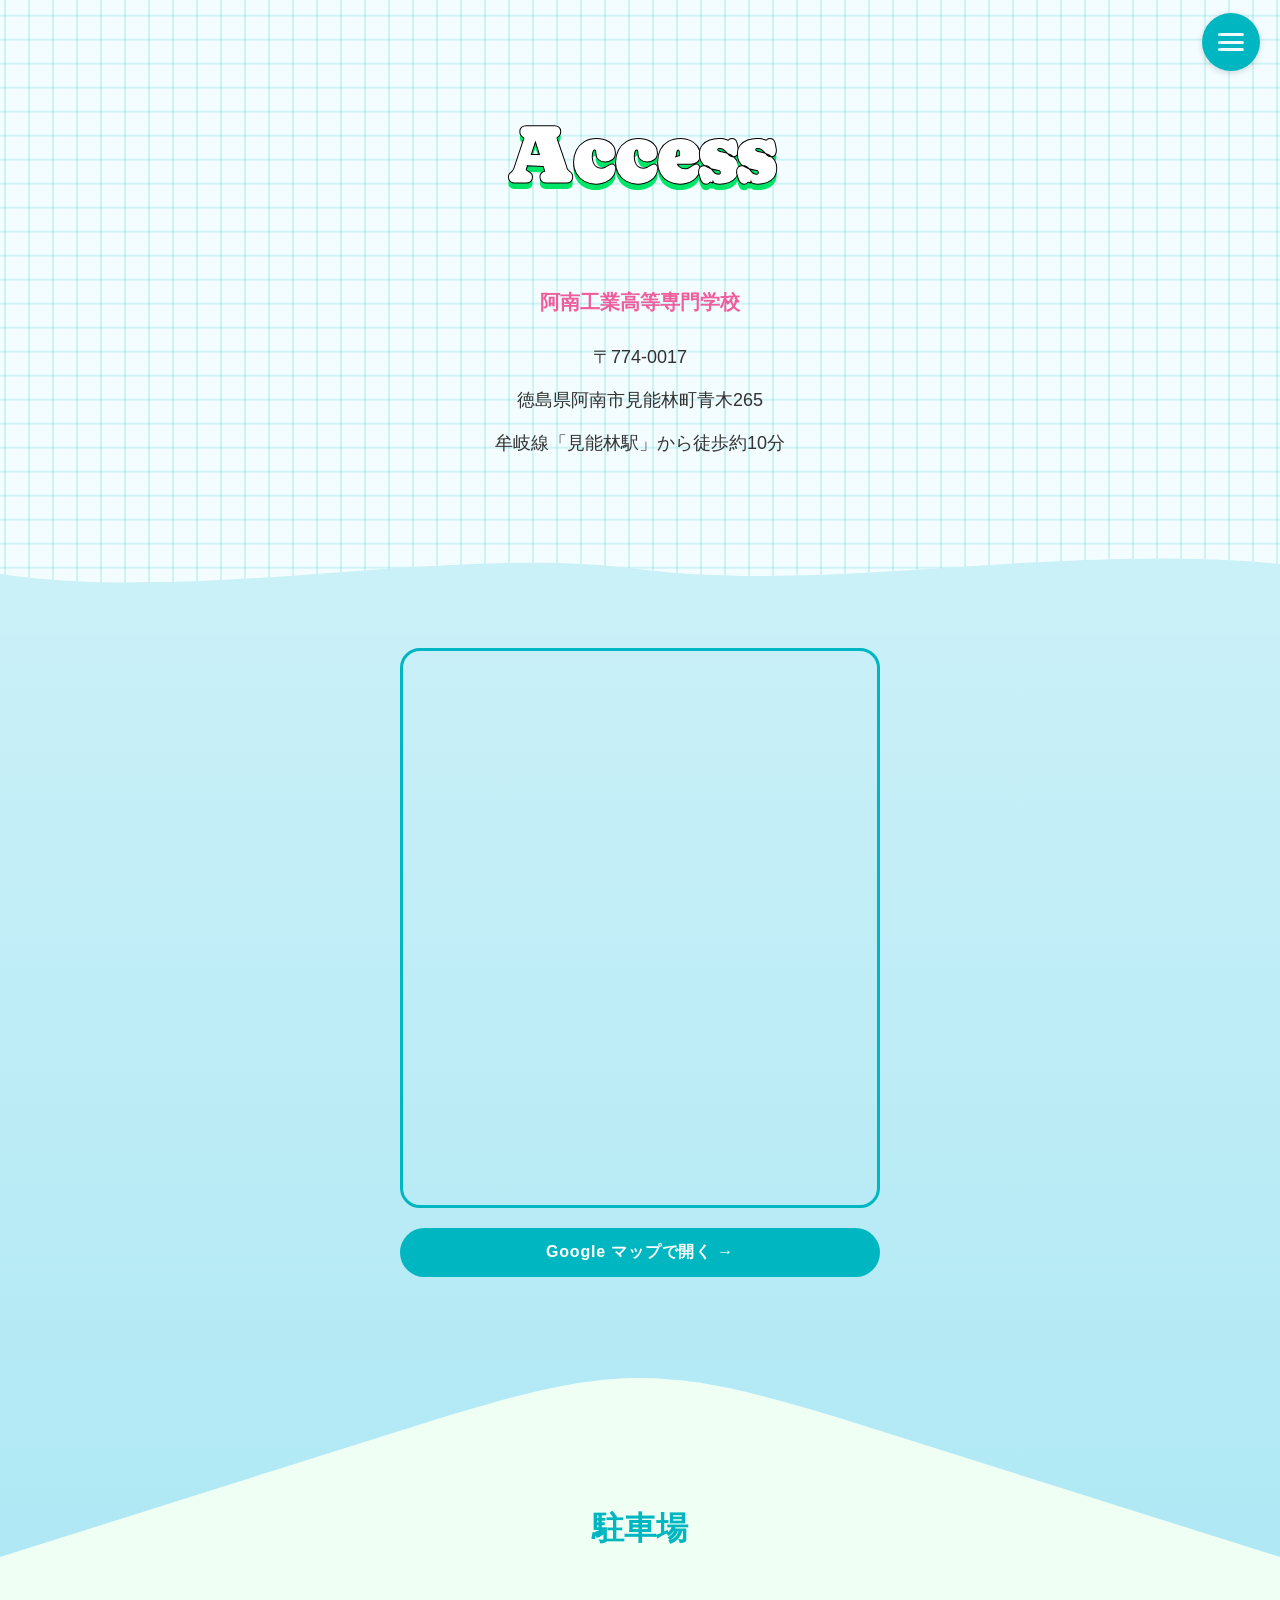
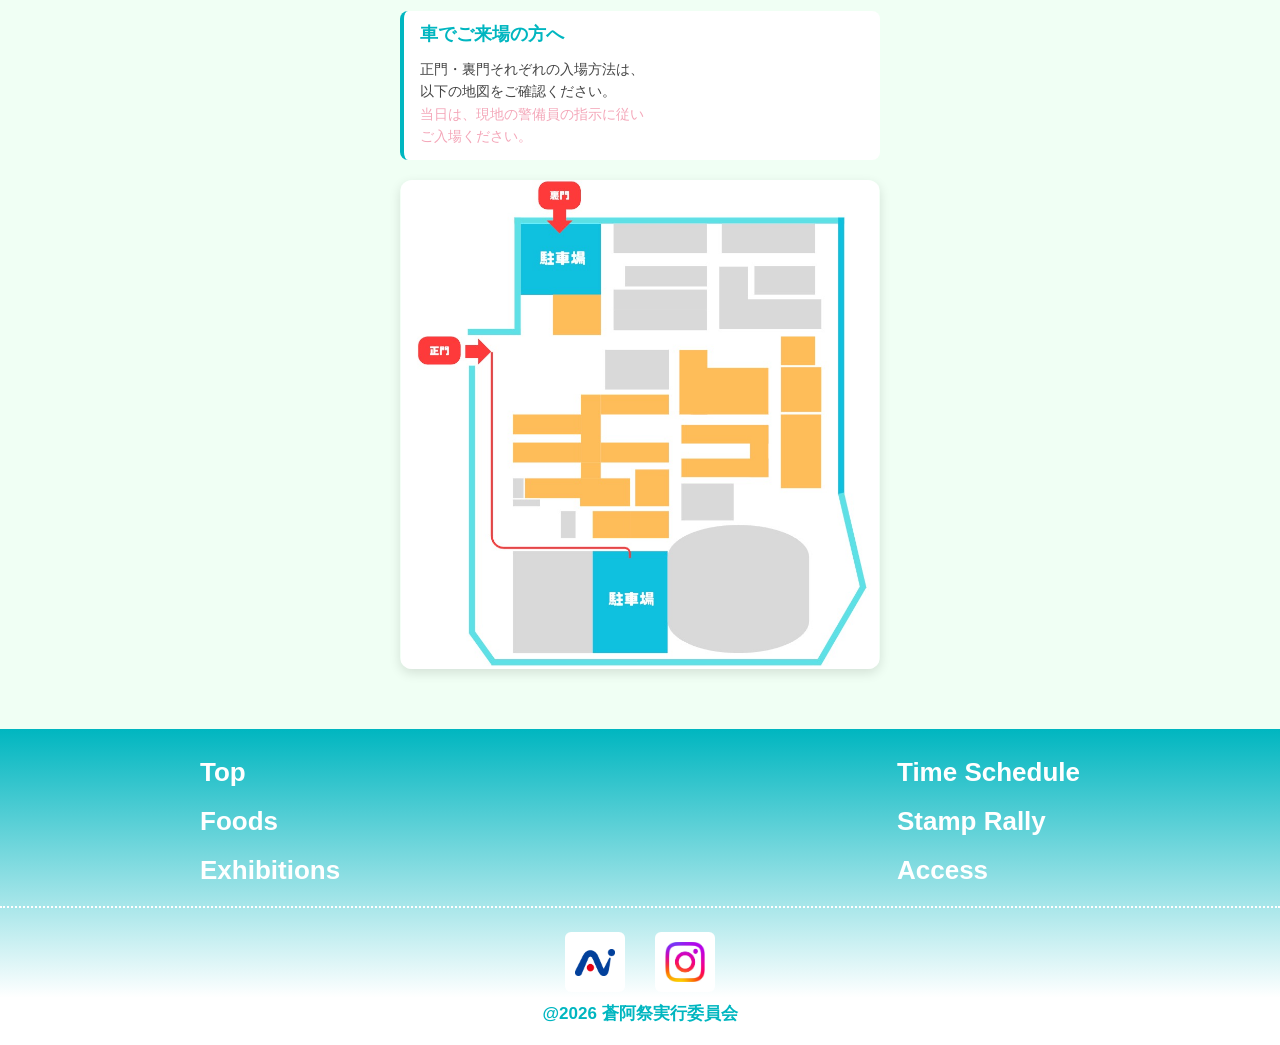
==== commit 7ea0fdc8: "フッターとindex.htmlのカード編集" ====
--- a/access.html
+++ b/access.html
@@ -306,7 +306,7 @@
         <footer class="site-footer">
             <nav class="footer-links">
                 <ul class="footer-links-col">
-                    <li><a href="index.html">About</a></li>
+                    <li><a href="index.html">Top</a></li>
                     <li><a href="food.html">Foods</a></li>
                     <li><a href="exhibitions.html">Exhibitions</a></li>
                 </ul>
--- a/style/main.css
+++ b/style/main.css
@@ -232,7 +232,7 @@
     background-color: transparent;
     border: 2px solid #00b6c0;
     border-radius: 24px;
-    box-shadow: 0 4px 8px rgba(0, 0, 0, 0.2);
+    box-shadow: 0 4px 8px rgba(0, 0, 0, 0.2), 6px 6px 10px rgba(0, 0, 0, 0.2);
     text-align: center;
     text-decoration: none;
     transition: transform 0.2s ease, filter 0.2s ease, box-shadow 0.2s ease;
--- a/style/stamprally.css
+++ b/style/stamprally.css
@@ -145,6 +145,13 @@
   align-items: center;
   gap: 10px;
   overflow: hidden;
+}
+
+/* 体育館は末尾1つなので他と同じ幅で中央配置（margin:autoだけだとラベル幅に縮む） */
+.stamp-slot[data-station="7"] {
+  grid-column: span 2;
+  width: calc(50% - 9px);
+  justify-self: center;
 }
 
 /* 上側のグレー丸(スタンプを押す前のプレースホルダー) */
@@ -326,3 +333,48 @@
 .stamp-complete-close:hover {
   background: #d94b8a;
 }
+
+/* =====位置モーダル===== */
+.modal {
+    display: none;
+    position: fixed;
+    inset: 0;
+    background: rgba(0, 0, 0, 0.5);
+    justify-content: center;
+    align-items: center;
+    z-index: 1000;
+}
+
+.modal.show {
+    display: flex;
+}
+
+.modal-content {
+    position: relative;
+    background: white;
+    padding: 24px;
+    border-radius: 12px;
+    width: min(90%, 400px);
+}
+
+#modal-close {
+    position: absolute;
+    top: 8px;
+    right: 12px;
+    font-size: 28px;
+    border: none;
+    background: none;
+    cursor: pointer;
+}
+
+.stamp-slot {
+    cursor: pointer;
+}
+
+#modal-image {
+    display: block;
+    width: 100%;
+    max-width: 300px;
+    height: auto;
+    margin: 16px auto;
+}
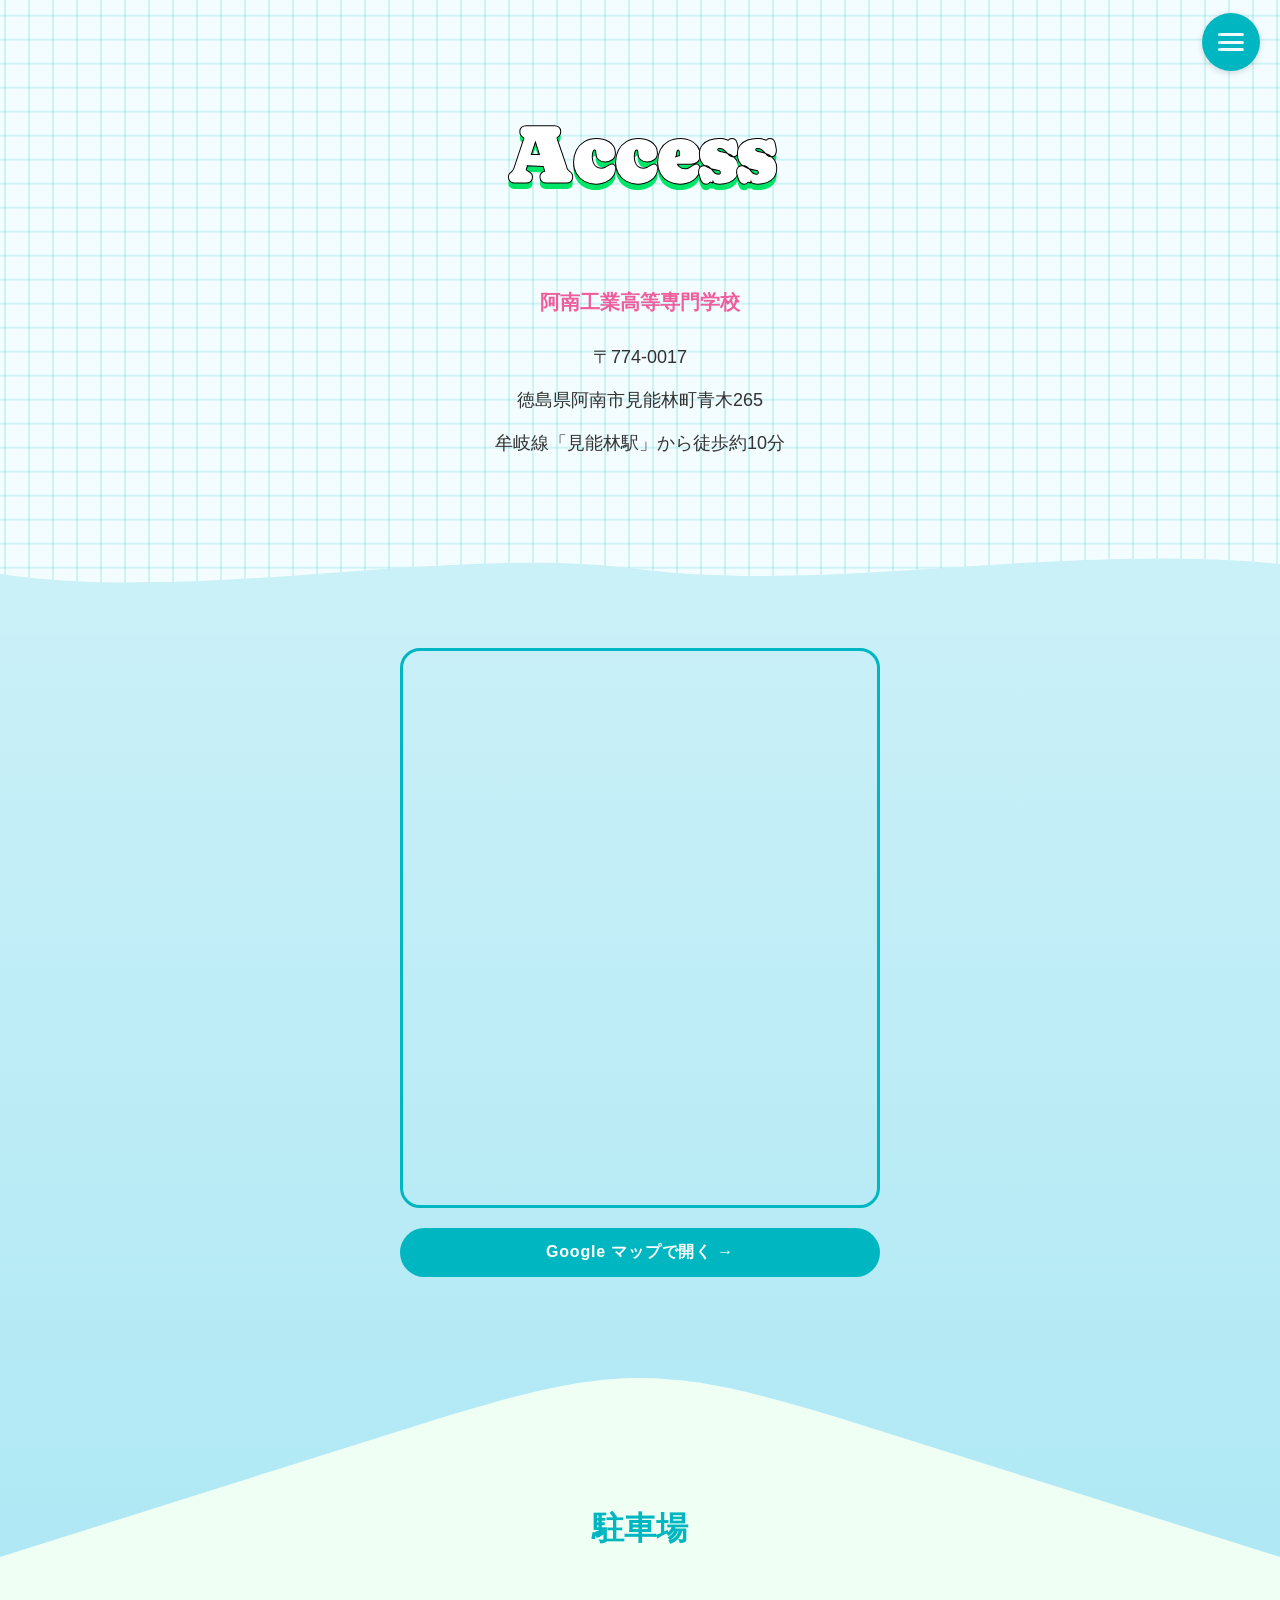
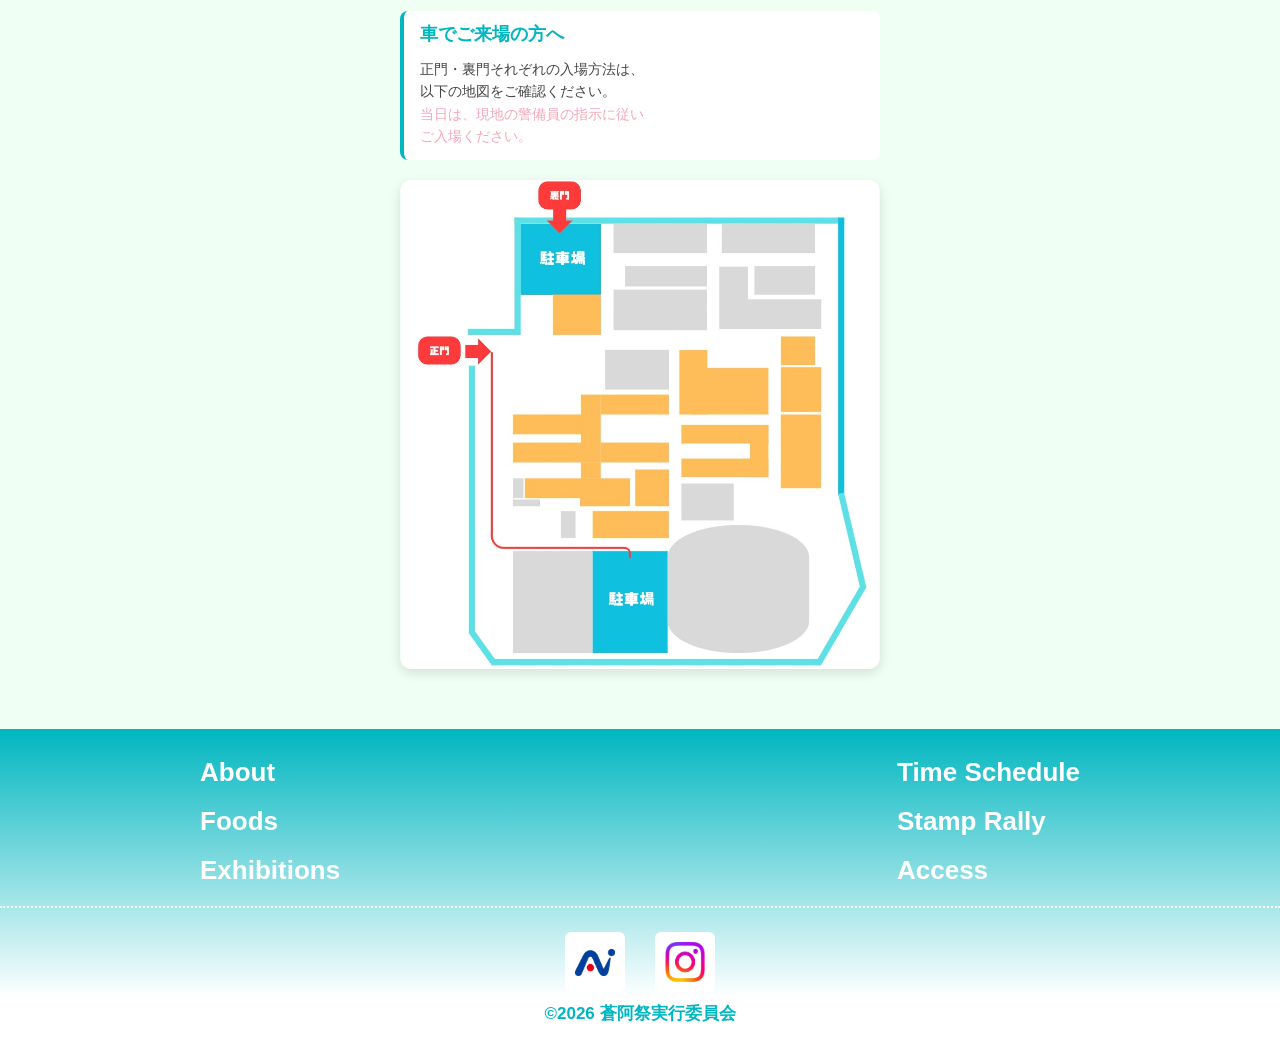
==== commit c9762f7e: "日本語の表記を統一" ====
--- a/access.html
+++ b/access.html
@@ -9,7 +9,7 @@
 
         <meta property="og:title" content="蒼阿祭2026">
         <meta name="keywords" content="蒼阿祭, 蒼阿祭2026, そうあさい, そうあさい２０２６, Souasai,souasai2026,阿南高専文化祭,阿南高専高専祭">
-        <meta name="description" content="蒼阿祭2026の公式ウェブサイト。イベントスケジュール、展示、模擬店の情報はこちら。">
+        <meta name="description" content="蒼阿祭2026の公式ウェブサイト。イベントスケジュール、展示、売店の情報はこちら。">
         <link rel="stylesheet" href="style/main.css">
         <link rel="stylesheet" href="style/menu.css">
         <link rel="stylesheet" href="style/footer.css">
@@ -306,7 +306,7 @@
         <footer class="site-footer">
             <nav class="footer-links">
                 <ul class="footer-links-col">
-                    <li><a href="index.html">Top</a></li>
+                    <li><a href="index.html">About</a></li>
                     <li><a href="food.html">Foods</a></li>
                     <li><a href="exhibitions.html">Exhibitions</a></li>
                 </ul>
@@ -331,7 +331,7 @@
                 </div>
             </div>
 
-            <p class="footer-copyright">@2026 蒼阿祭実行委員会</p>
+            <p class="footer-copyright">©2026 蒼阿祭実行委員会</p>
         </footer>
 
 
--- a/style/main.css
+++ b/style/main.css
@@ -149,11 +149,13 @@
     margin: 0 0 20px;
 }
 
+/* 中央の読み幅で自然折り返し＋行頭揃え */
 .about-body {
+    max-width: 20em;
+    margin: 0 auto 24px;
     font-size: 14px;
-    line-height: 1.9;
-    text-align: center;
-    margin: 0 0 24px;
+    line-height: 2;
+    text-align: left;
 }
 
 .about-img img {
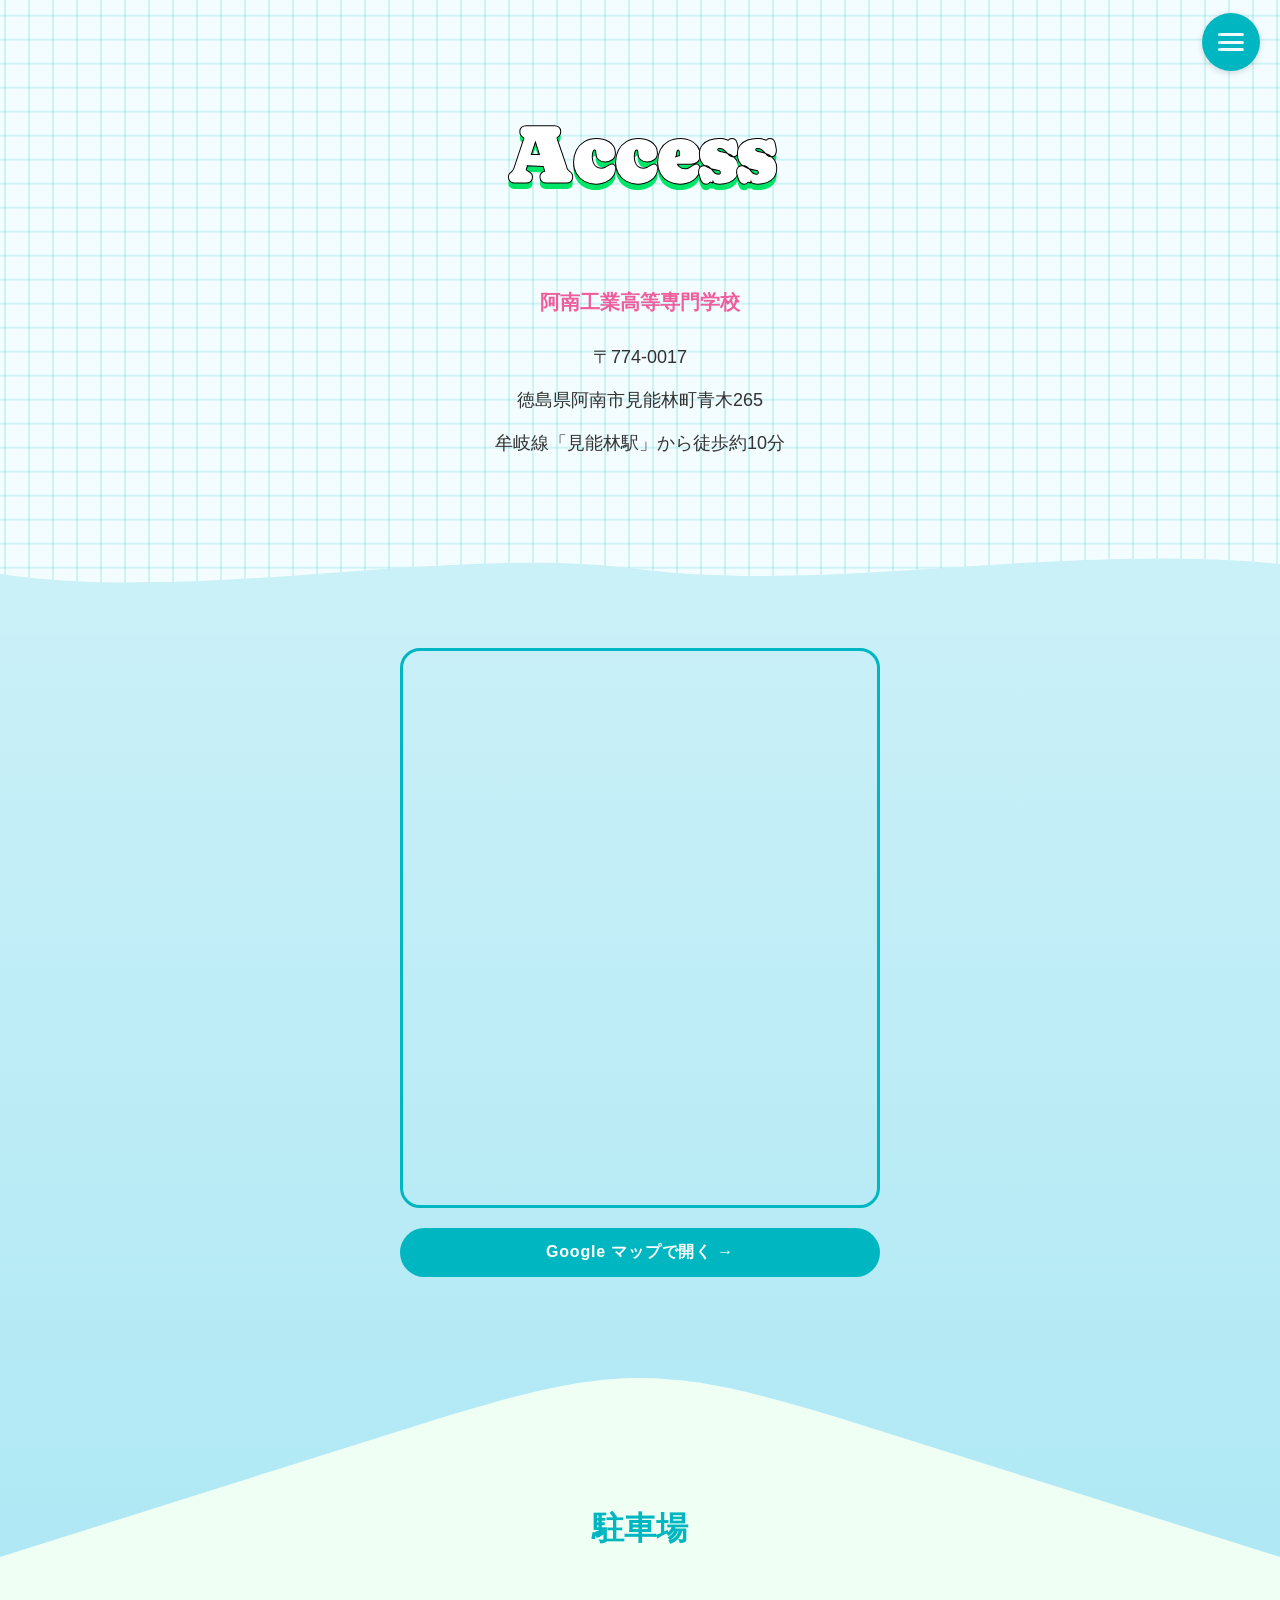
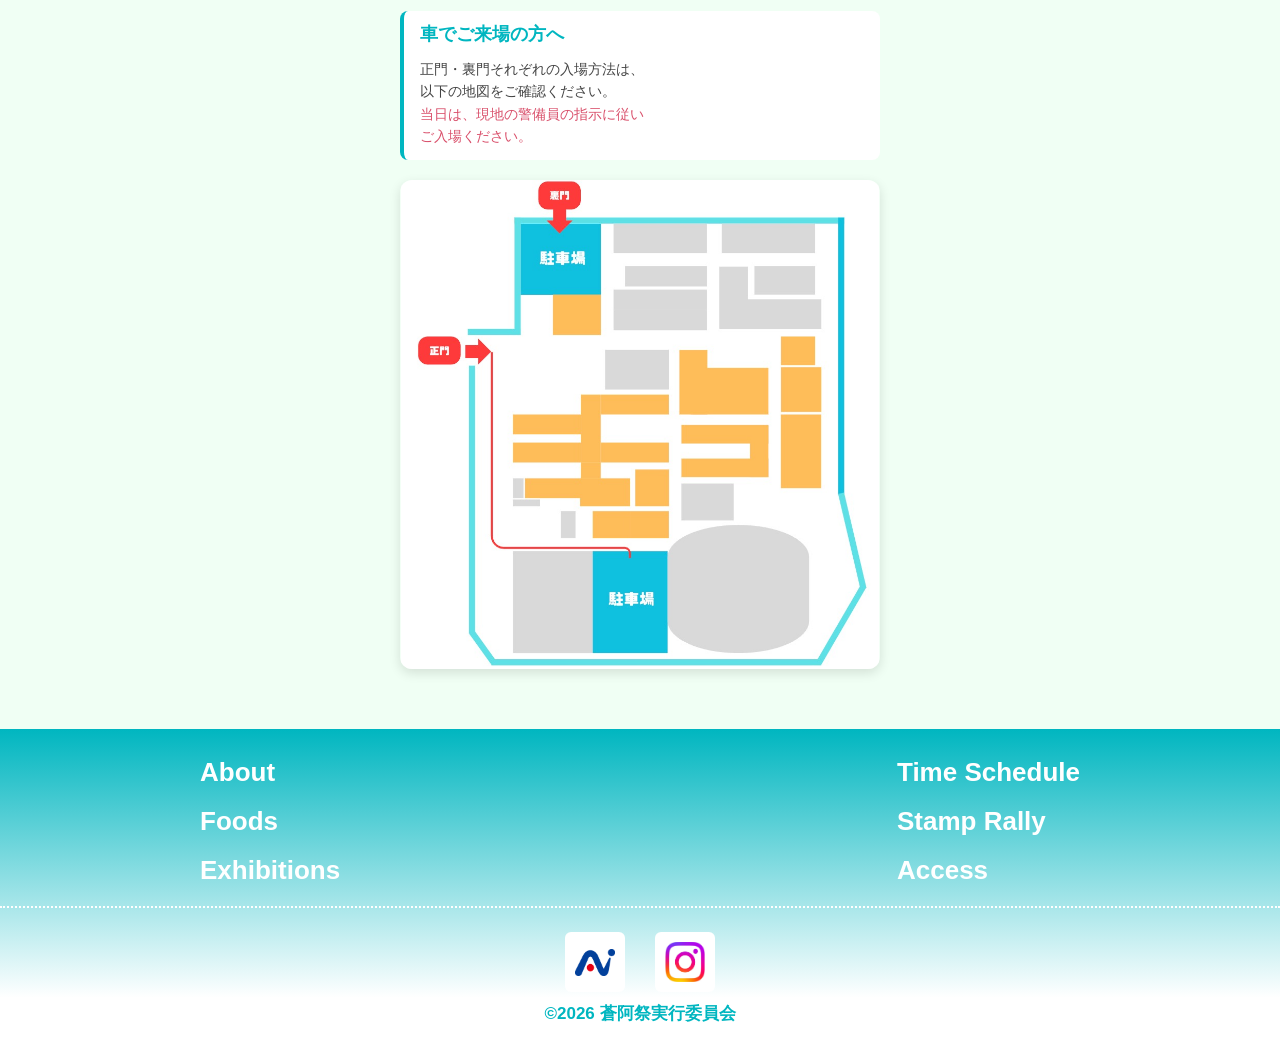
==== commit 96b7e66c: "文字を濃くした" ====
--- a/access.html
+++ b/access.html
@@ -196,7 +196,7 @@
                 line-height: 1.6;
             }
             .parking-desc-notice {
-                color: #f4a7b9;
+                color: #d9506b;
             }
         </style>
 
--- a/style/main.css
+++ b/style/main.css
@@ -419,7 +419,7 @@
     transform: translateX(-50%) translateY(-70%) scale(1.55);
     transform-origin: center bottom;
     filter: drop-shadow(0 28px 16px rgba(0, 0, 0, 0.15));
-    animation: hyoushi-logo-slam 0.42s cubic-bezier(0.2, 0.75, 0.2, 1) 2.7s forwards;
+    animation: hyoushi-logo-slam 0.42s cubic-bezier(0.2, 0.75, 0.2, 1) 2.2s forwards;
     pointer-events: none;
 }
 
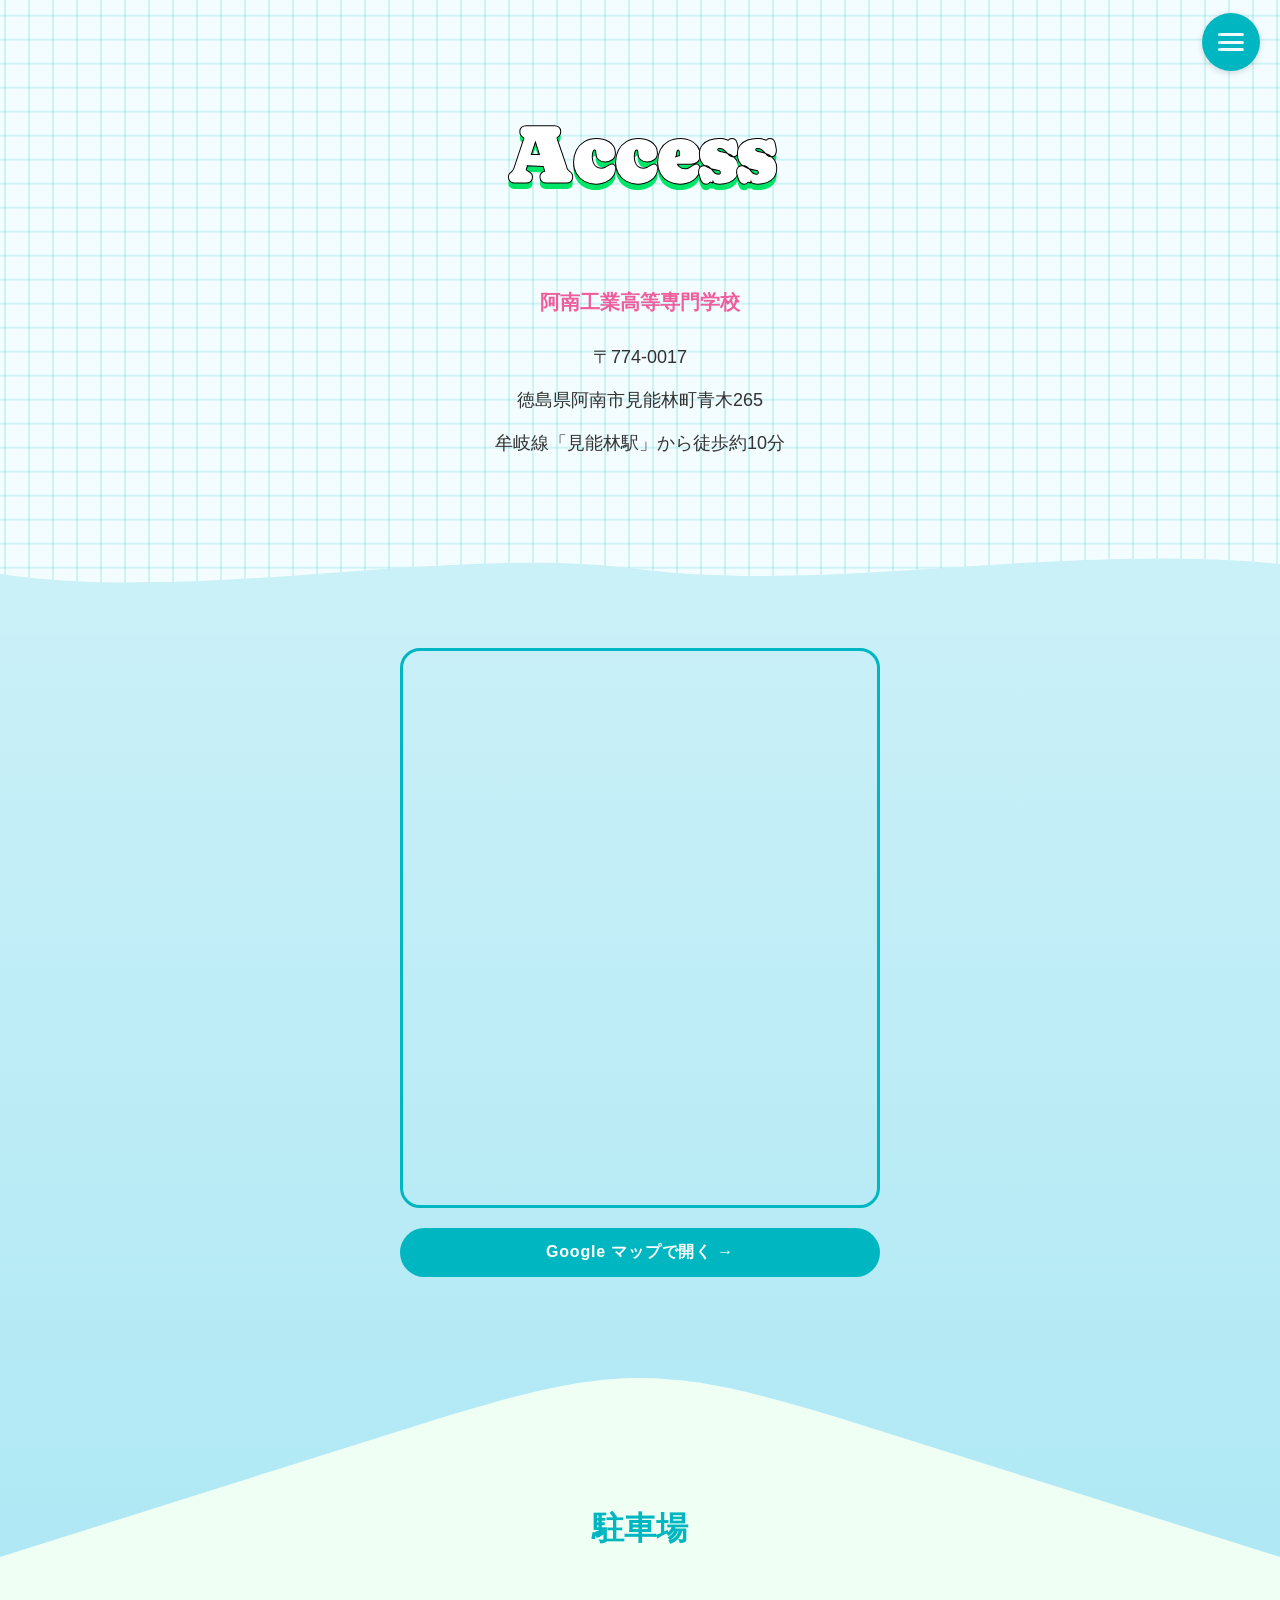
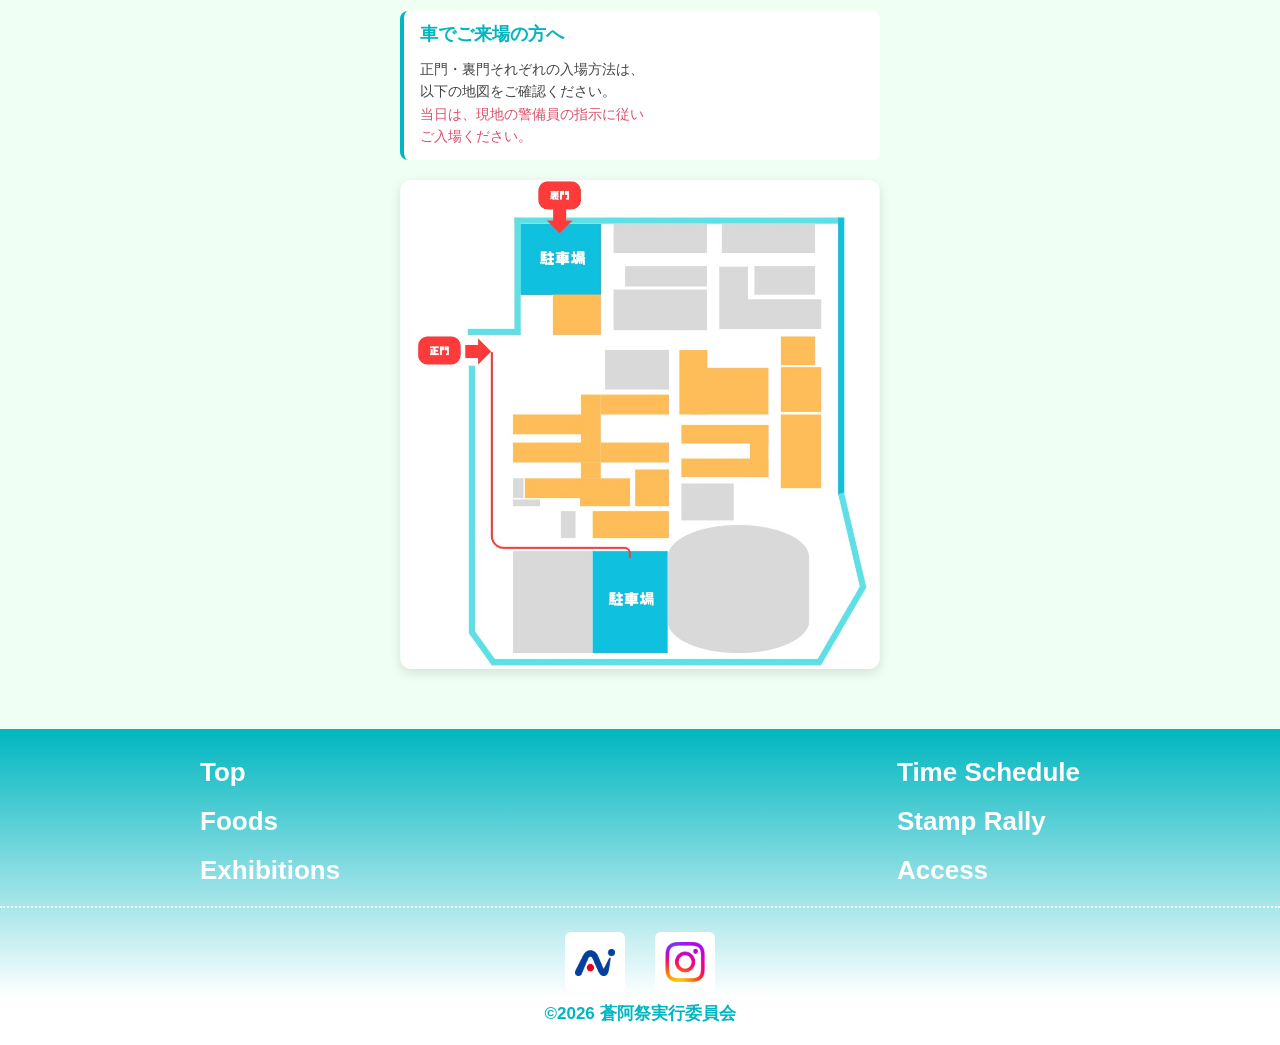
==== commit 4e3f2afa: "フッターをtopに変更" ====
--- a/access.html
+++ b/access.html
@@ -228,8 +228,8 @@
 
             <div class="contact-card">
                 <p class="contact-title">contact</p>
-                <p class="contact-label">総務課連絡先:</p>
-                <p class="contact-value">0884-23-7100</p>
+                <p class="contact-label">学生課連絡先:</p>
+                <p class="contact-value">0884-23-7130</p>
                 <p class="contact-label">住所：〒774-0017</p>
                 <p class="contact-value">徳島県阿南市見能林町青木265</p>
             </div>
@@ -306,7 +306,7 @@
         <footer class="site-footer">
             <nav class="footer-links">
                 <ul class="footer-links-col">
-                    <li><a href="index.html">About</a></li>
+                    <li><a href="index.html">Top</a></li>
                     <li><a href="food.html">Foods</a></li>
                     <li><a href="exhibitions.html">Exhibitions</a></li>
                 </ul>
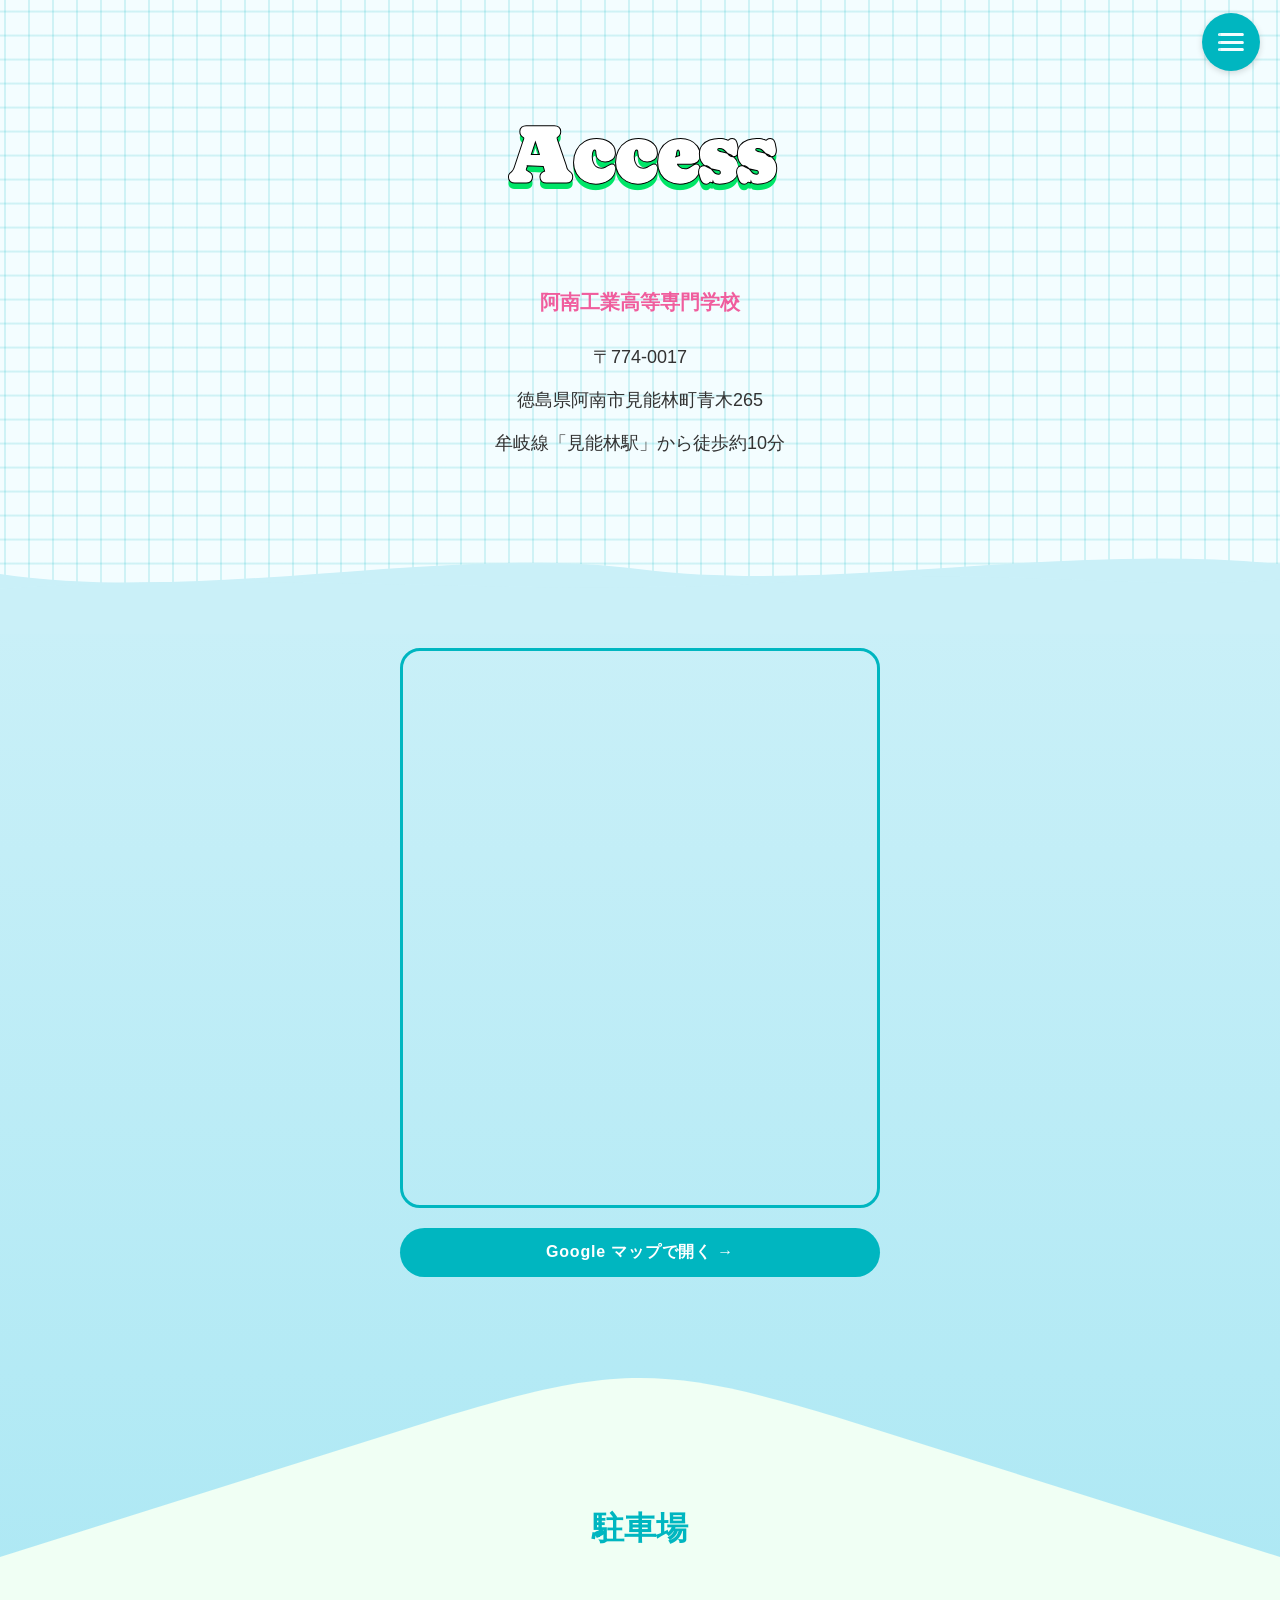
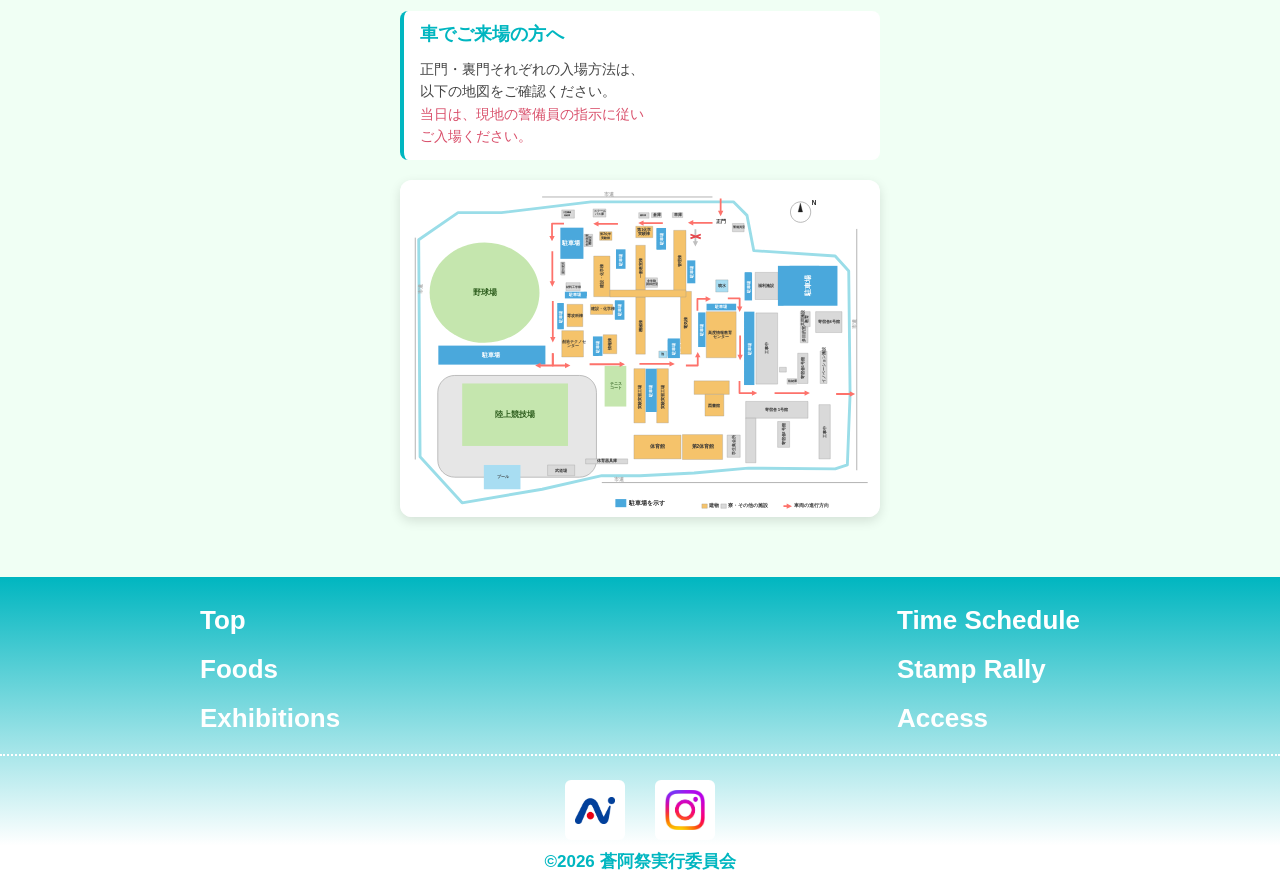
==== commit 1eaef6ae: "範囲内のズーム機能追加" ====
--- a/access.html
+++ b/access.html
@@ -197,6 +197,38 @@
             }
             .parking-desc-notice {
                 color: #d9506b;
+            }
+
+            /* ===== 駐車場マップ（枠内だけで拡大・縮小・移動） ===== */
+            .parking-map {
+                position: relative;
+                width: 100%;
+                overflow: hidden;
+                border-radius: 12px;
+                box-shadow: 0 4px 12px rgba(0,0,0,0.12);
+                background: #fff;
+                margin-top: 4px;
+                touch-action: pan-y;
+                -webkit-user-select: none;
+                user-select: none;
+                -webkit-tap-highlight-color: transparent;
+            }
+            .parking-map.is-zoomed {
+                touch-action: none;
+                cursor: grab;
+            }
+            .parking-map.is-dragging {
+                cursor: grabbing;
+            }
+            .parking-map-stage {
+                transform-origin: 0 0;
+            }
+            .parking-map-stage img {
+                display: block;
+                width: 100%;
+                height: auto;
+                pointer-events: none;
+                -webkit-user-drag: none;
             }
         </style>
 
@@ -297,8 +329,11 @@
             <div class="access-parking-inner">
                 <h2 class="access-section-title" style="color:#00B6C0; margin-bottom:60px; font-size:2rem; font-weight:800; text-align:center; position:relative; margin-top:-200px;">駐車場</h2>
                 <div class="parking-desc"><p class="parking-desc-lead">車でご来場の方へ</p><p class="parking-desc-body">正門・裏門それぞれの入場方法は、<br>以下の地図をご確認ください。<br><span class="parking-desc-notice">当日は、現地の警備員の指示に従い<br>ご入場ください。</span></p></div>
-                <img src="images/maps/parking.svg" alt="駐車場"
-                     style="width:100%; border-radius:12px; display:block; margin-top:4px; box-shadow: 0 4px 12px rgba(0,0,0,0.12);">
+                <div class="parking-map" id="parkingMap">
+                    <div class="parking-map-stage" id="parkingMapStage">
+                        <img src="images/maps/parking.svg" alt="駐車場" draggable="false">
+                    </div>
+                </div>
             </div>
         </div>
 
@@ -356,6 +391,157 @@
                 });
             });
         </script>
+        <script>
+            // 駐車場マップ：マップ枠の中だけで拡大・縮小・移動できるようにする
+            (function () {
+                const map = document.getElementById('parkingMap');
+                const stage = document.getElementById('parkingMapStage');
+                if (!map || !stage) return;
+
+                const MIN_SCALE = 1;
+                const MAX_SCALE = 4;
+                let scale = 1;
+                let tx = 0; // 枠内でのずれ（px）
+                let ty = 0;
+
+                const pointers = new Map();
+                let pinch = null; // ピンチ開始時の状態
+                let drag = null;  // 1本指／マウスでのドラッグ開始状態
+                let lastTap = 0;
+
+                // 画像が枠の外に出すぎないように位置を制限
+                function clampPos() {
+                    const w = map.clientWidth;
+                    const h = map.clientHeight;
+                    tx = Math.min(0, Math.max(w - w * scale, tx));
+                    ty = Math.min(0, Math.max(h - h * scale, ty));
+                }
+
+                function render() {
+                    clampPos();
+                    stage.style.transform = 'translate(' + tx + 'px,' + ty + 'px) scale(' + scale + ')';
+                    map.classList.toggle('is-zoomed', scale > MIN_SCALE);
+                }
+
+                // 枠内の座標 (x, y) を中心に倍率を変更
+                function zoomAt(nextScale, x, y) {
+                    nextScale = Math.min(MAX_SCALE, Math.max(MIN_SCALE, nextScale));
+                    const cx = (x - tx) / scale; // その位置の画像上の座標
+                    const cy = (y - ty) / scale;
+                    scale = nextScale;
+                    tx = x - cx * scale;
+                    ty = y - cy * scale;
+                    render();
+                }
+
+                function resetView() {
+                    scale = MIN_SCALE;
+                    tx = 0;
+                    ty = 0;
+                    render();
+                }
+
+                function localPoint(clientX, clientY) {
+                    const r = map.getBoundingClientRect();
+                    return { x: clientX - r.left, y: clientY - r.top };
+                }
+
+                function startDrag(p) {
+                    drag = { x: p.clientX, y: p.clientY, tx: tx, ty: ty };
+                }
+
+                function startPinch() {
+                    const pts = Array.from(pointers.values());
+                    const a = pts[0];
+                    const b = pts[1];
+                    const mid = localPoint((a.clientX + b.clientX) / 2, (a.clientY + b.clientY) / 2);
+                    pinch = {
+                        dist: Math.hypot(a.clientX - b.clientX, a.clientY - b.clientY),
+                        scale: scale,
+                        cx: (mid.x - tx) / scale,
+                        cy: (mid.y - ty) / scale
+                    };
+                    drag = null;
+                }
+
+                map.addEventListener('pointerdown', function (e) {
+                    pointers.set(e.pointerId, e);
+                    try { map.setPointerCapture(e.pointerId); } catch (_) {}
+
+                    if (pointers.size === 2) {
+                        startPinch();
+                    } else if (pointers.size === 1) {
+                        const now = Date.now();
+                        if (now - lastTap < 300) {
+                            // ダブルタップで拡大／元に戻す
+                            const p = localPoint(e.clientX, e.clientY);
+                            if (scale > MIN_SCALE) resetView();
+                            else zoomAt(2, p.x, p.y);
+                            lastTap = 0;
+                            drag = null;
+                        } else {
+                            lastTap = now;
+                            startDrag(e);
+                        }
+                    }
+                });
+
+                map.addEventListener('pointermove', function (e) {
+                    if (!pointers.has(e.pointerId)) return;
+                    pointers.set(e.pointerId, e);
+
+                    if (pinch && pointers.size >= 2) {
+                        // ピンチで拡大縮小（2本指の中心移動でパンも可能）
+                        const pts = Array.from(pointers.values());
+                        const a = pts[0];
+                        const b = pts[1];
+                        const dist = Math.hypot(a.clientX - b.clientX, a.clientY - b.clientY);
+                        const mid = localPoint((a.clientX + b.clientX) / 2, (a.clientY + b.clientY) / 2);
+                        scale = Math.min(MAX_SCALE, Math.max(MIN_SCALE, pinch.scale * dist / pinch.dist));
+                        tx = mid.x - pinch.cx * scale;
+                        ty = mid.y - pinch.cy * scale;
+                        render();
+                        e.preventDefault();
+                        return;
+                    }
+
+                    // 拡大中のみ、ドラッグで画像を移動
+                    if (drag && scale > MIN_SCALE) {
+                        tx = drag.tx + (e.clientX - drag.x);
+                        ty = drag.ty + (e.clientY - drag.y);
+                        map.classList.add('is-dragging');
+                        render();
+                        e.preventDefault();
+                    }
+                });
+
+                function endPointer(e) {
+                    if (!pointers.has(e.pointerId)) return;
+                    pointers.delete(e.pointerId);
+                    try { map.releasePointerCapture(e.pointerId); } catch (_) {}
+
+                    if (pointers.size < 2) pinch = null;
+                    if (pointers.size === 1) {
+                        startDrag(pointers.values().next().value);
+                    } else if (pointers.size === 0) {
+                        drag = null;
+                        map.classList.remove('is-dragging');
+                    }
+                }
+                map.addEventListener('pointerup', endPointer);
+                map.addEventListener('pointercancel', endPointer);
+
+                // Ctrl／⌘ + ホイールで拡大縮小（枠の上にあるときだけ）
+                map.addEventListener('wheel', function (e) {
+                    if (!e.ctrlKey && !e.metaKey) return;
+                    e.preventDefault();
+                    const p = localPoint(e.clientX, e.clientY);
+                    zoomAt(scale * (e.deltaY < 0 ? 1.15 : 1 / 1.15), p.x, p.y);
+                }, { passive: false });
+
+                window.addEventListener('resize', render);
+            })();
+        </script>
         <script src="https://cdnjs.cloudflare.com/ajax/libs/gsap/3.12.5/gsap.min.js"></script>
         <script src="scripts/h1-slide-anim.js"></script>
     </body>
--- a/style/stamprally.css
+++ b/style/stamprally.css
@@ -377,4 +377,8 @@
     max-width: 300px;
     height: auto;
     margin: 16px auto;
-}+}
+/* ===== 位置情報モーダルのピン：数字だけ大きく（exhibitions.cssの見た目は変えない） ===== */
+#modal-pins .pin-digits {
+    font-size: 20px;
+}
